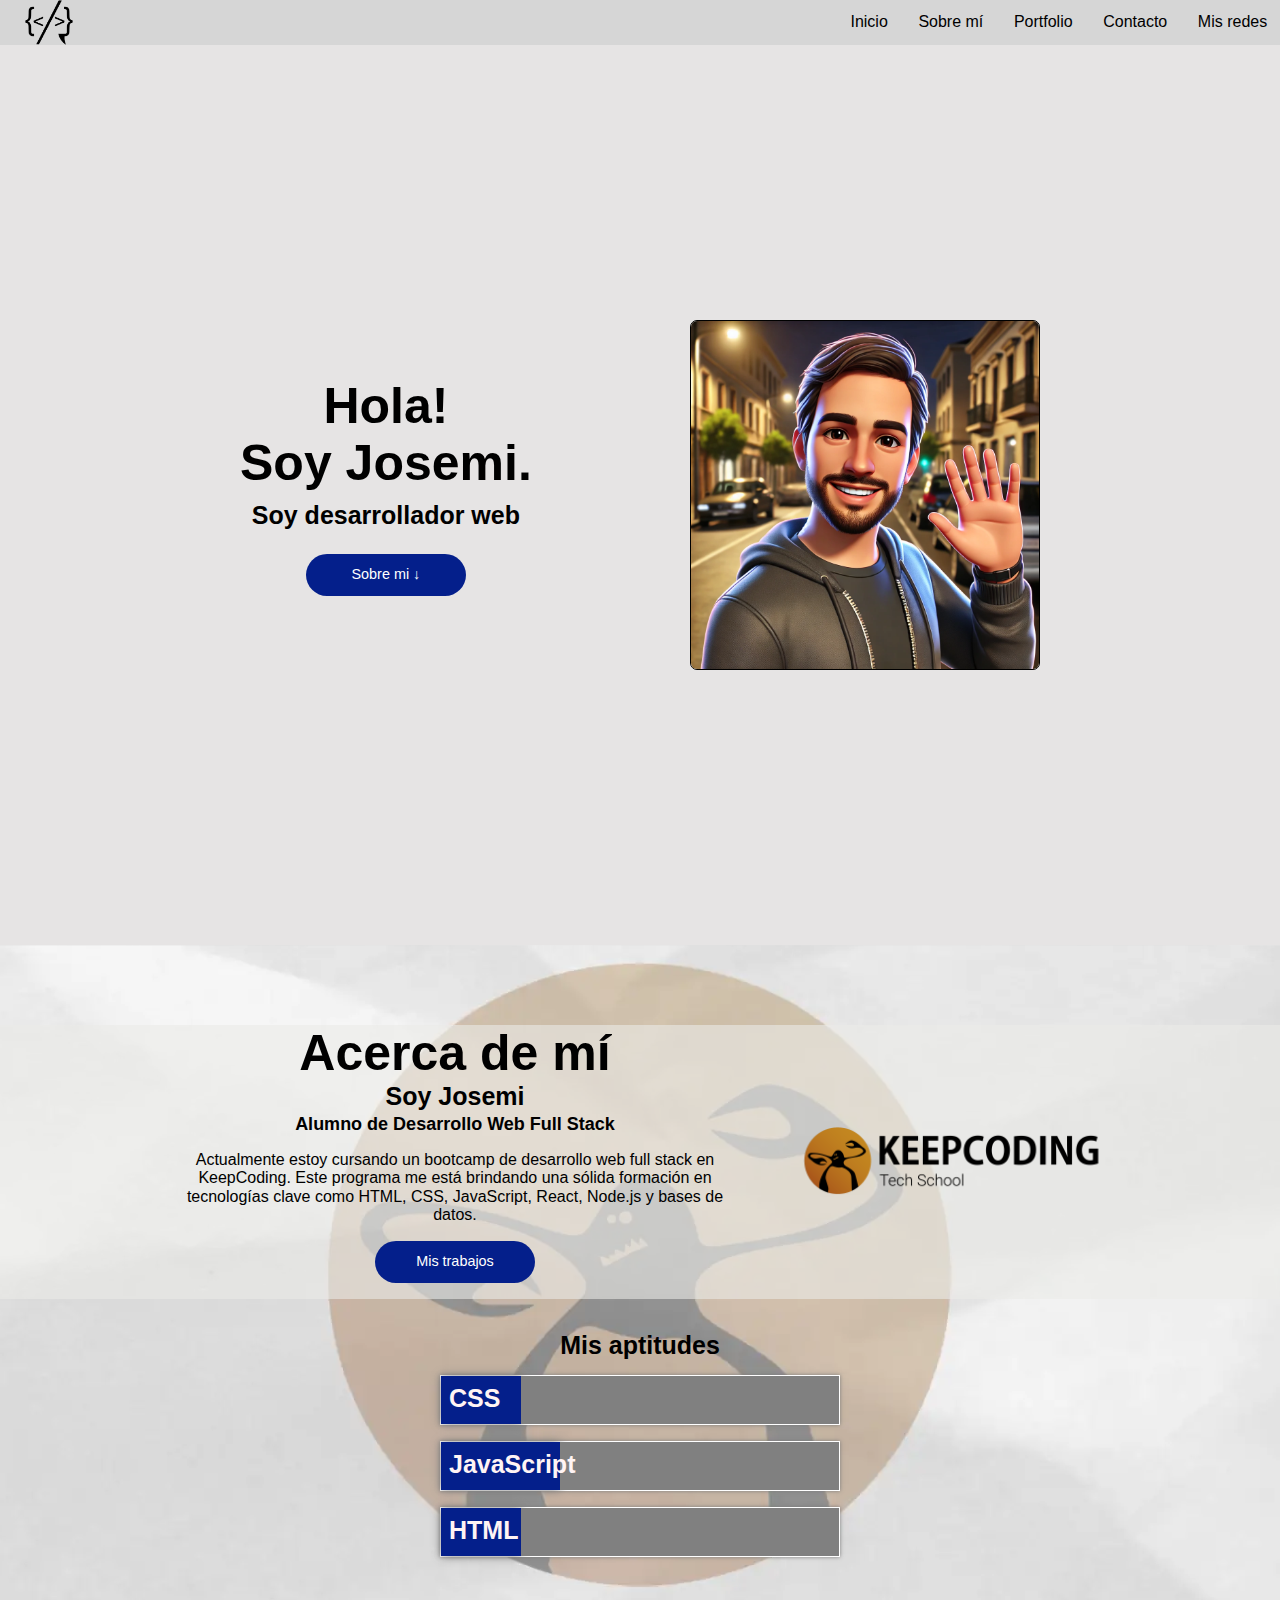
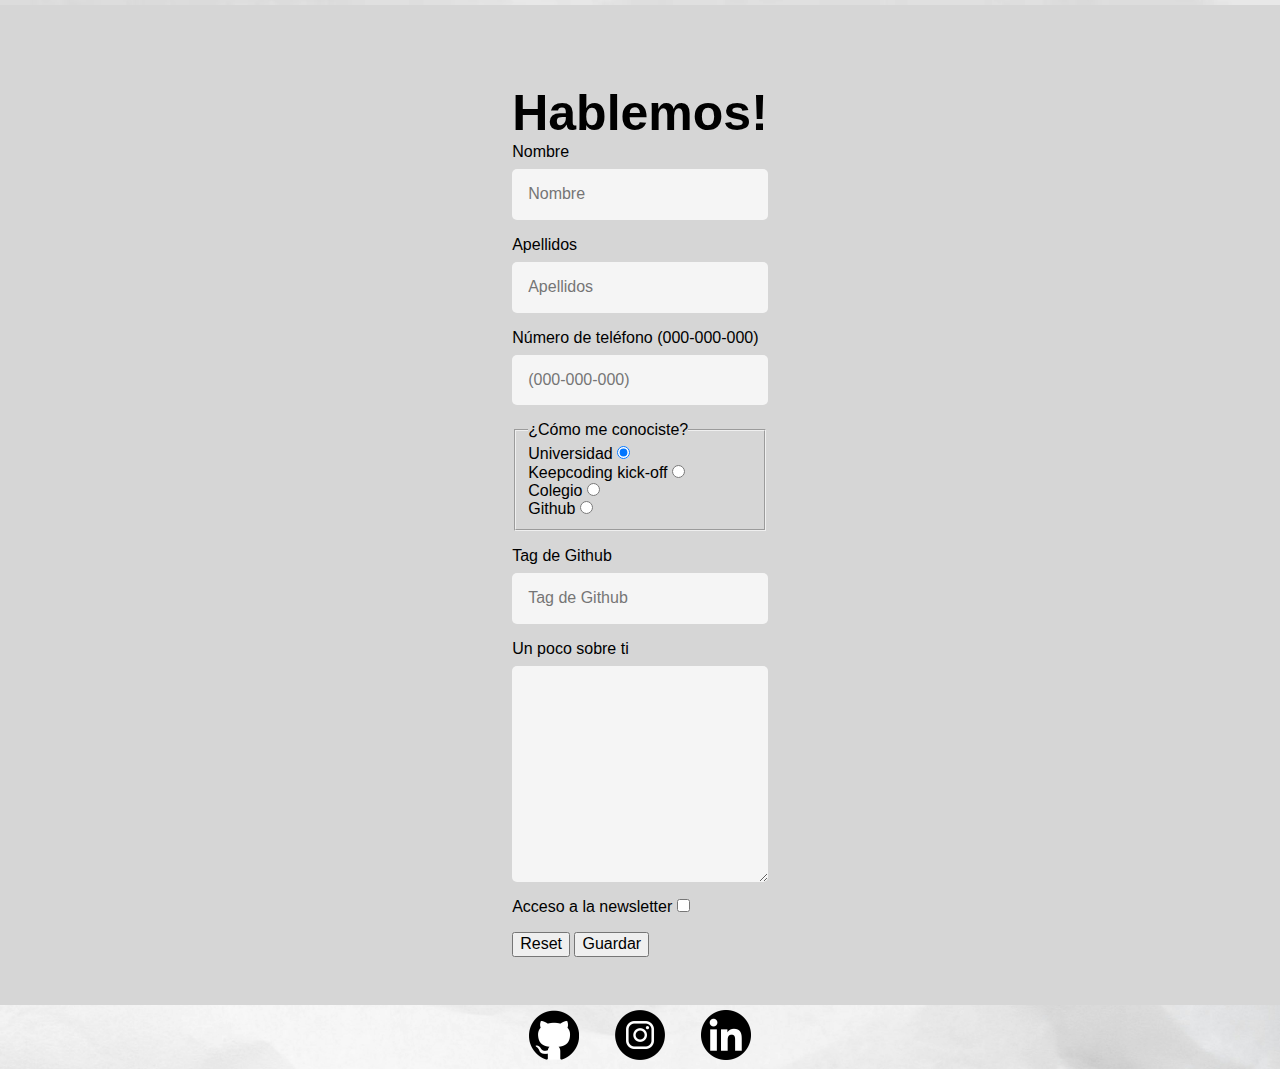
==== index.html @ 6d7b3001 "responsive grid y comienzo a convertir la web a pc" ====
<!DOCTYPE html>
<html lang="es">
<head>
    <meta charset="UTF-8">
    <meta name="viewport" content="width=device-width, initial-scale=1.0">
    <title>Mi portfolio</title>
    <link rel="stylesheet" href="styles/normalize.css">
    <link rel="stylesheet" href="styles/common.css">
    <link rel="stylesheet" href="styles/components.css">
    <link rel="stylesheet" href="styles/header.css">
    <link rel="stylesheet" href="styles/about_me.css">
    <link rel="stylesheet" href="styles/inicio.css">
    <link rel="stylesheet" href="styles/capability.css">
    <link rel="stylesheet" href="styles/contact.css">
    <link rel="stylesheet" href="styles/footer.css">
</head>
<body>
    <header class="header">    
     <img class="image" src="assets/logo/logo sin nombre.png" alt="Jose Miguel branding logo">
     <nav class="nav hidden">
        <div>
            <ul class="list">
                <li class="item">
                    <a class="header-button" href="#inicio">Inicio</a>
                </li>
                <li class="item">
                    <a class="header-button" href="#about_me">Sobre mí</a>
                </li>
                <li class="item">
                    <a class="header-button" href="portfolio.html">Portfolio</a>
                </li>
                <li class="item">
                    <a class="header-button" href="#contact">Contacto</a>
                </li>                
                <li class="item">
                    <a class="header-button" href="#rrss">Mis redes</a>
                </li>
                
            </ul>
        </div>
     </nav>     
    </header>
    <section class="inicio" id="inicio">
        <div class="text-presentation">
            <div class="text-container">
                <h1>Hola!</h1>
                <h1>Soy Josemi.</h1>
                <h2>Soy desarrollador web</h2>
                <a class="button about" href="#about_me">Sobre mi ↓</a>
            </div>
            <img class="avatar" src="assets/app/avatar.webp" alt="avatar de Jose Miguel Atiénzar">
        </div>
    
        
    <video src="assets/app/background-main-video.mp4" type="video/mp4" autoplay muted loop></video>
    <div class="layer"></div>
    </section>

    <main>
        <section class="about_me main-bg" id="about_me">
            <div class="contain">
                <div class="text-photo-contain main-bg" >
                <div class="about-text">
                    <h1>Acerca de mí</h1>
                    <h2> Soy Josemi</h2>
                    <h3>Alumno de Desarrollo Web Full Stack</h3>
                    <p>Actualmente estoy cursando un bootcamp de desarrollo web full stack en KeepCoding. 
                        Este programa me está brindando una sólida formación en tecnologías clave como 
                        HTML, CSS, JavaScript, React, Node.js y bases de datos.
                    </p>                                  
                    <a class="button about" href="portfolio.html">Mis trabajos</a></div>
                 <img src="assets/app/keepcoding.png" alt="" srcset="">  
                </div>
                

          
            <h2>Mis aptitudes</h2>         
            <div class="progress p20">            
                <div class="bar">
                    <div class="text"><h2>CSS</h2></div>
                    <div class="progress-value"></div> 
                </div>
            </div>
            <div class="progress p30">
                <div class="bar">
                    <div class="text"><h2>JavaScript</h2></div>
                    <div class="progress-value"></div>                  
                </div>
            </div>
            <div class="progress p20">            
                <div class="bar">
                    <div class="text"><h2>HTML</h2></div>
                    <div class="progress-value"></div> 
                </div>
            </div></div>
        
        </section>
    </main>
    <section class="main-bg" id="contact">
        <div class="contain">
            <h1>Hablemos!</h1>
            <form method="post" action="contact.user">
                <div class="form_element">
                    <label for="name">Nombre</label>
                    <input class="input" type="text" id="name" placeholder="Nombre" autocomplete="given-name" required>
                </div>
                <div class="form_element">
                    <label for="last_name">Apellidos</label>
                    <input class="input" type="text" id="last_name" placeholder="Apellidos" autocomplete="family-name" required>
                </div>
                <div class="form_element">
                    <label for="tel">Número de teléfono (000-000-000)</label>
                    <input class="input" type="tel" id="tel" placeholder="(000-000-000)" autocomplete="tel" 
                    pattern="[0-9]{3}-[0-9]{3}-[0-9]{3}" title="Formato adecuado 000-000-000" required>
                </div>
                <fieldset class="form_element">
                    <legend>¿Cómo me conociste?</legend>
                    <div>
                        <label for="university">Universidad</label>
                        <input class="input" type="radio" name="know" id="university" value="Universidad" checked required>
                    </div>
                    <div>
                        <label for="keepcoding">Keepcoding kick-off</label>
                        <input class="input" type="radio" name="know" id="keepcoding" value="KeepCoding">
                    </div>
                    <div>
                        <label for="colegio">Colegio</label>
                        <input class="input" type="radio" name="know" id="colegio" value="Colegio">
                    </div>
                    <div>
                        <label for="github">Github</label>
                        <input class="input" type="radio" name="know" id="github" value="Github">
                    </div>
                </fieldset>
                    <div class="form_element">
                        <label for="git_tag">Tag de Github</label>
                        <input class="input" type="text" id="git_tag" placeholder="Tag de Github" autocomplete="off"
                        pattern="^@[^\s]+" title="Inserta tu tag de Github ejemplo: @TagDeEjemplo" required>
                    </div>
                    <div class="form_element">
                        <label for="info">Un poco sobre ti</label>
                        <textarea class="input" name="contactinfo" id="info" maxlength="180" rows="10" title="Máximo 180 caracteres">
                    </textarea>
                    </div>
                    <div class="form_element">
                        <div>
                        <label for="newsletter">Acceso a la newsletter</label>
                        <input class="input" type="checkbox" id="newsletter" name="newsletter">
                    </div>
                    </div>
                    <div class="form_element">
                        <div>
                        <button class="btn secondary" type="Reset">Reset</button>
                        <button class="btn" type="submit">Guardar</button>
                    </div>
                    </div>                
            </form>
           

        </div>

    </section>

    <footer class="footer" id="rrss">
        <div class="img-link">            
           <a href="https://github.com/Josemiguel736" target="_blank" 
           title="Enlace al Github de José Miguel Atiénzar"
           rel="noopener noreferrer"> 
           <img src="assets/app/logo github.png" alt="Github José Miguel Atiénzar " srcset=""></a>
        
                
            <a href="https://www.instagram.com/josemiguelatienzar/?hl=en" target="_blank" 
            title="Enlace al Instagram de José Miguel Atiénzar"
            rel="noopener noreferrer"> 
            <img src="assets/app/logo instagram.png" alt="Instagram José Miguel Atiénzar " srcset=""></a>
         
                    
            <a href="https://www.linkedin.com/in/jos%C3%A9-miguel-ati%C3%A9nzar-heras-3a7302261/" target="_blank" 
            title="Enlace al Linkedin de José Miguel Atiénzar"
            rel="noopener noreferrer"> 
            <img src="assets/app/logo linkedin.png" alt="Linkedin José Miguel Atiénzar " srcset=""></a>
         </div>

    </footer>

</body>
</html>
---- styles/common.css ----
:root{
    --main-font-family:  Arial, Helvetica, sans-serif;
    --bg-color: #d6d6d6;
    --main-brand-color: #000000;
    --main-brand-color-light: #222222;
    --secondary-brand-color:#041f8b;
    --tertiary-brand-color:#ffae00;
    --main-text-color:rgb(0, 0, 0);
    --secondary-text-color:rgb(255, 244, 244);
    --border-color:#4b5563;
    font-size: 16px;
    font-family: var(--main-font-family);
    color: var(--main-text-color);
    background-color: var(--bg-color);

    h1{
        margin: 0;        
        font-size: 50px;
    }

    h2{
        margin: 0;
        margin-bottom: 0.2rem;
        font-size: 25px;
    }

    h3{
        margin: 0;
        margin-bottom: 1rem;
        font-size:18px;
    }
}

* {
    box-sizing: border-box;
  }

  .main-bg {    
    display: flex;
    align-items: center;  
    flex-direction: column;   
    }
---- styles/components.css ----
.button{
    text-decoration: none;
    width: 10rem;        
    border-radius: 50px;
    padding: 3px;
    color: white;
    font-size: 0.9rem;
    text-align: center;
    
    margin-bottom: 1rem;     
    background-color: var(--secondary-brand-color);
    text-decoration: none;
    padding: 0.8rem;
    display: inline-block;
    transition: all;
    transition-duration: 1s;       
    
}

.button:hover{
    width: 10rem;
}


.about:hover{    
    background-color: grey;
}
---- styles/header.css ----
.header {
    position: sticky;
    top:0;
    z-index: 30;
    background-color: var(--bg-color);
    display: flex;
    justify-content: space-between;
    align-items: center;
    padding: 1rem, 0.5rem;
    .image{
        margin-left: 1.5rem;
        width:3%;
        min-width:50px;
        max-width: 70px;
        
    }

    .header-button{
        text-decoration: none;
        
            color: var(--main-text-color);
            text-decoration: none;
            padding: 0.8rem;
            display: inline-block;
            transition: all;
            transition-duration: 1s;       
        
    }
 }

 .nav {
    
    .list{
        list-style: none;
        
        padding: 0;
        margin: 0;
        display: flex;
        gap: 5px;
        
    }
}

.hidden{
    display: none;
   }

   @media screen and (width > 768px) {
    .hidden{
        display: block;
    }
    
}
.item{
    transition: all;
    transition-duration: 0.5s;
}
.item:hover{
    background-color: antiquewhite;
      
}

.header-button:hover{
    background-color: var(--secondary-brand-color);
    padding: 20px;
    font-weight: 600;
    color: aliceblue;
      
}
---- styles/about_me.css ----
.about_me{
    
    background-image: url("../assets/app/mobile-texture.jpg");
    background-position: center;
    background-size: cover;
     
}

.contain{
    display: block;
    margin: 0 auto;
    margin-top: 5rem; 
    margin-bottom: 2rem;    
    text-align: center;

    p{
        margin: 0 2rem 1rem ;
        max-width: 35rem;
        
    }
}


.text-photo-contain{
    img{
        display: none;
    }

}
@media screen and (width > 768px) {

    .about_me{
        background-image: url("../assets/app/pc-texture.webp");
    }


    .text-photo-contain{
        display: flex;
        flex-direction: row;
        align-items: center;
        justify-content: center ;
        margin-bottom: 2rem;
        background-color: rgba(235, 235, 231, 0.596);

        img{
            display: block;
            width: 20%;
            min-width: 370px;
            overflow: hidden;
            
            
        }
    }
    .about-text{
        display: flex;
        flex-direction: column;
        align-items: center;
    }

    


}
---- styles/inicio.css ----
.inicio {
    height: 100vh;
    position: relative;
    display: flex;
    justify-content: center;
    align-items: center;
    margin: 0;
}


.inicio h2 {
    margin-top: 0.5rem;
    margin-bottom: 1.5rem;
}

.text-presentation {
    width: 100%;
    max-width: 320px;
    margin: 0 auto;
    text-align: center;
    position: relative;
    z-index: 2;
}

.avatar {
    border: 5px ridge red;
    border-radius: 50%;
    width: 70%; 
    margin-left: 3rem;
}

video {
    position: absolute;
    top: 0;
    left: 0;
    width: 100%;
    height: 100%;
    object-fit: cover;
    filter: blur(2px);
}

.layer {
    position: absolute;
    left: 0;
    top: 0;
    width: 100%;
    height: 100%;
    background-color: rgb(255, 250, 250);
    opacity: 0.4;
}

@media screen and (width > 768px) {
    .text-presentation {
        display: flex;
        flex-direction: row;
        align-items: center; 
        justify-content: space-between; 
        max-width: 800px; 
        margin: 2rem; 
    }

    .avatar {
        width: 350px; 
        margin-left: 0; 
        border-radius: 2%;
        border: 1px solid ;
    }
}
---- styles/capability.css ----
.progress{
    --progress:0%; 
    max-width: 400px;
    height: 50px;
    border: 1px solid rgb(255, 255, 255);
    margin: 1rem auto;
    box-shadow: 0 0 4px rgb(122, 122, 122) ;
     

}


.p20{
    --progress:20%; 
}

.p30{
    --progress:30%;
}

.p50{
    --progress:50%; 
}

.p100{
    --progress:100%
}


.text{
    position: absolute;
    z-index: 20;
    padding: 0 auto;
    margin-top: 0.5rem;
    margin-left: 0.5rem;
    color: var(--secondary-text-color);
    
}
.bar{    
    background: grey ;
    height: 100%;
        
}

.progress-value{
    width: var(--progress);
    height: 48px;
    background-color: var(--secondary-brand-color);
    box-shadow: 0 0 10px gray;
    animation: progress 3s linear;
    animation-fill-mode: forwards;
   
    
    
}

@media screen and (prefers-reduced-motion: no-preference) {

    @keyframes progress {
      0% {
        width: 0%;        
      }
      100% {
        width: var(--progress);
      }
    } }
---- styles/contact.css ----
.form_element{
    display: flex;
    flex-direction: column;
    margin-bottom: 1rem;
    text-align: start;
    label{
        margin-bottom: 0.5rem;
            }

    .input{
        padding: 1rem;
        border-radius: 5px;
        border: none;
        background-color: whitesmoke;
        cursor: pointer ;
        
               
    }
    
}
---- styles/footer.css ----
.footer {
    display: flex;
    justify-content: space-around;
    background-image: url("../assets/app/mobile-texture.jpg");
    background-size: cover;
    
    

    img{
        margin:0.3rem 1rem;
        max-width: 50px;
    }

    

   
 }
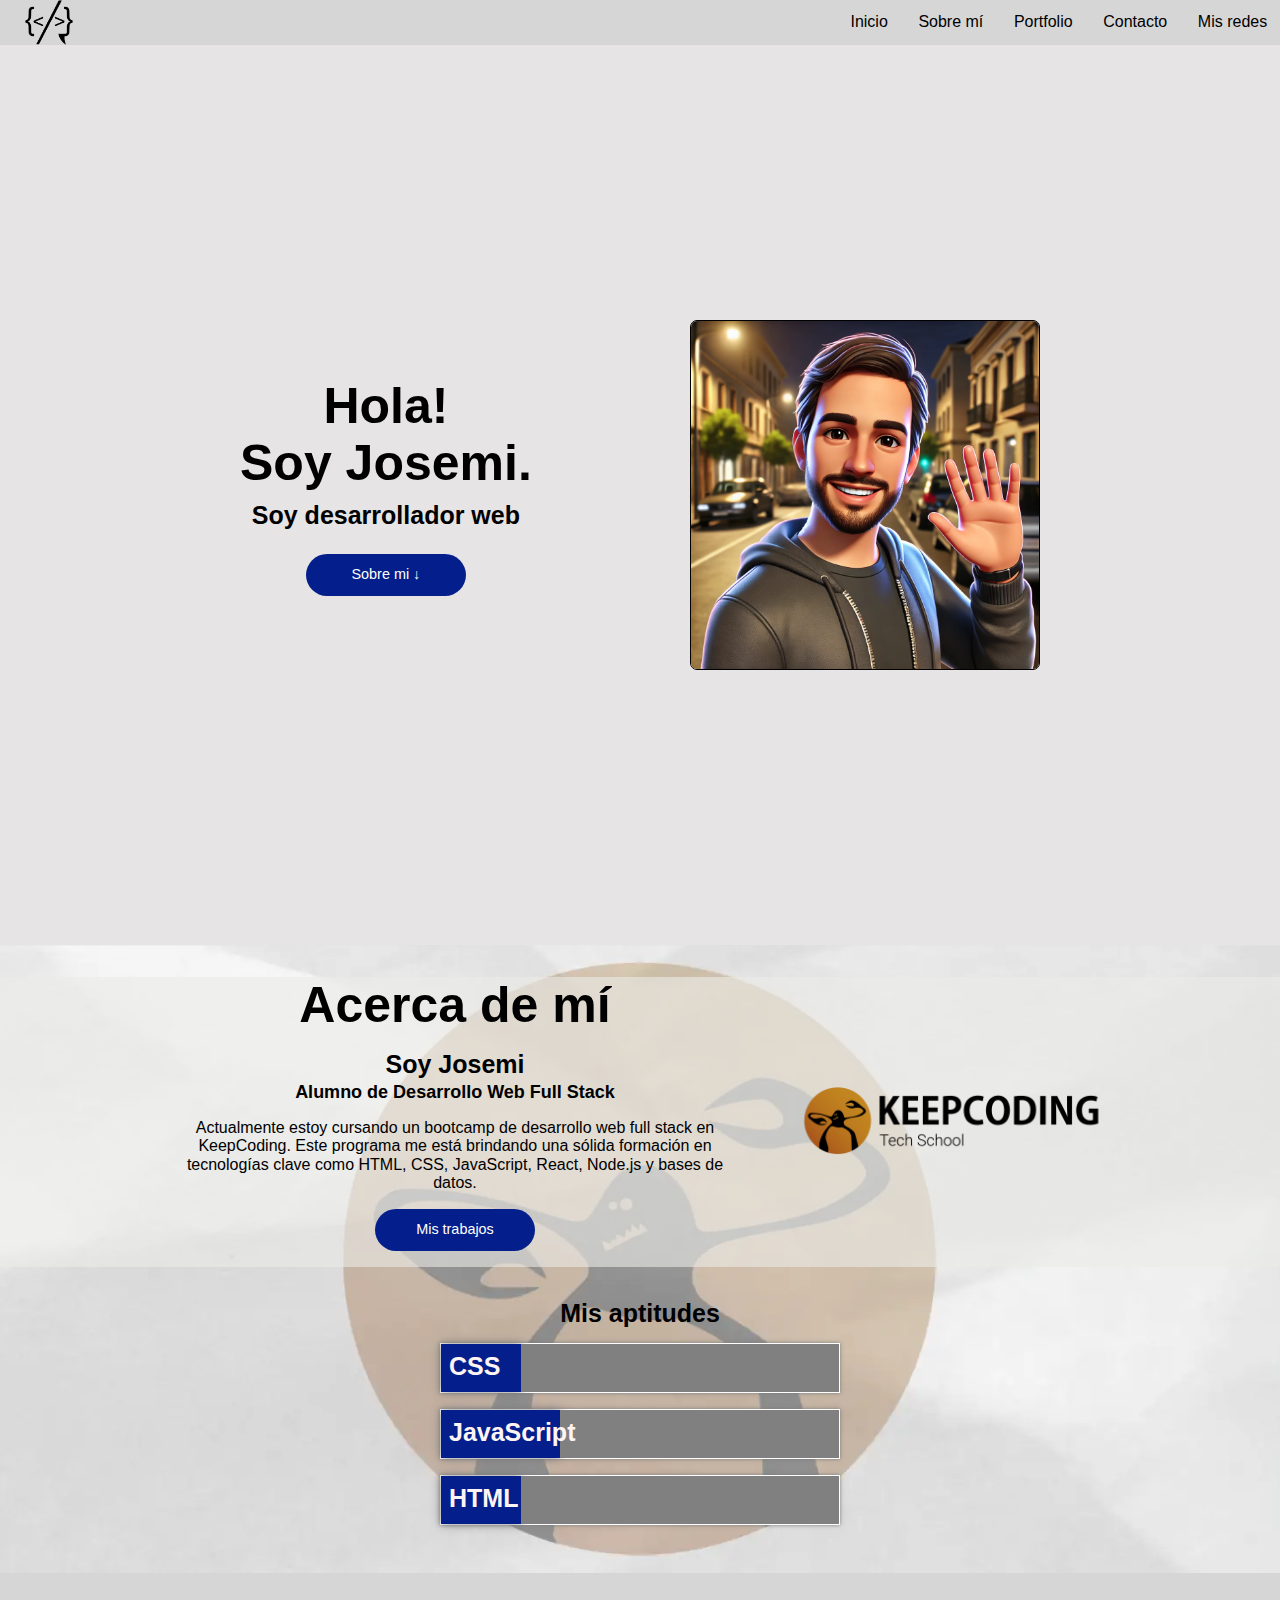
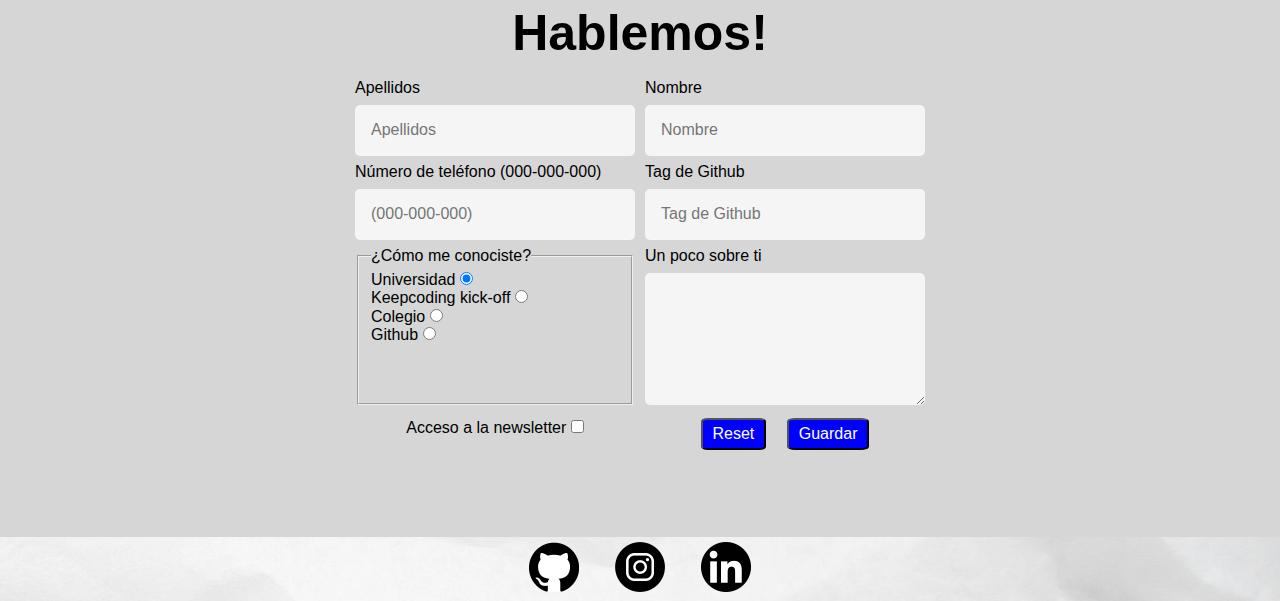
==== commit 43d750e8: "grid form version pc hecho" ====
--- a/index.html
+++ b/index.html
@@ -99,21 +99,21 @@
     <section class="main-bg" id="contact">
         <div class="contain">
             <h1>Hablemos!</h1>
-            <form method="post" action="contact.user">
-                <div class="form_element">
+            <form class="formulario" method="post" action="contact.user">
+                <div class="form_element" id="name">
                     <label for="name">Nombre</label>
                     <input class="input" type="text" id="name" placeholder="Nombre" autocomplete="given-name" required>
                 </div>
-                <div class="form_element">
+                <div class="form_element" id="last_name">
                     <label for="last_name">Apellidos</label>
                     <input class="input" type="text" id="last_name" placeholder="Apellidos" autocomplete="family-name" required>
                 </div>
-                <div class="form_element">
+                <div class="form_element" id="phone_number">
                     <label for="tel">Número de teléfono (000-000-000)</label>
                     <input class="input" type="tel" id="tel" placeholder="(000-000-000)" autocomplete="tel" 
                     pattern="[0-9]{3}-[0-9]{3}-[0-9]{3}" title="Formato adecuado 000-000-000" required>
                 </div>
-                <fieldset class="form_element">
+                <fieldset class="form_element" id="know">
                     <legend>¿Cómo me conociste?</legend>
                     <div>
                         <label for="university">Universidad</label>
@@ -132,23 +132,23 @@
                         <input class="input" type="radio" name="know" id="github" value="Github">
                     </div>
                 </fieldset>
-                    <div class="form_element">
+                    <div class="form_element" id="git_tag">
                         <label for="git_tag">Tag de Github</label>
                         <input class="input" type="text" id="git_tag" placeholder="Tag de Github" autocomplete="off"
                         pattern="^@[^\s]+" title="Inserta tu tag de Github ejemplo: @TagDeEjemplo" required>
                     </div>
-                    <div class="form_element">
+                    <div class="form_element" id="about">
                         <label for="info">Un poco sobre ti</label>
                         <textarea class="input" name="contactinfo" id="info" maxlength="180" rows="10" title="Máximo 180 caracteres">
                     </textarea>
                     </div>
-                    <div class="form_element">
+                    <div class="form_element" id="news-letter">
                         <div>
                         <label for="newsletter">Acceso a la newsletter</label>
                         <input class="input" type="checkbox" id="newsletter" name="newsletter">
                     </div>
                     </div>
-                    <div class="form_element">
+                    <div class="form_element" id="buttons">
                         <div>
                         <button class="btn secondary" type="Reset">Reset</button>
                         <button class="btn" type="submit">Guardar</button>
--- a/styles/contact.css
+++ b/styles/contact.css
@@ -19,4 +19,93 @@
                
     }
     
+}
+
+.btn{
+    border-radius: 10%;
+    color: white;
+    padding: 5px 10px;
+    background-color: blue;
+}
+
+
+@media screen and (width > 768px) {
+
+    .contain{
+        margin: 2rem auto;
+        h1{
+            margin-bottom: 1rem;
+        }
+        
+        
+    }
+
+    .formulario{
+        
+        display: grid;
+        grid-template-columns: 15vh 15vh 15vh 15vh  ;
+        grid-template-rows: 80px 80px 105px 65px 80px  ; 
+        gap: 4px 10px;
+        
+        justify-content: center;
+        
+
+        grid-template-areas:
+        "last_name last_name name name "
+        "phone_number phone_number git_tag git_tag"
+        "know know about about"
+        "know know about about"
+        "newsletter newsletter buttons buttons ";     
+               
+        
+        }
+
+    #name{
+        grid-area: name;
+        }
+
+    #last_name{
+        grid-area: last_name;
+    }
+
+    #phone_number{
+        grid-area: phone_number;
+    }
+
+    #git_tag{
+        grid-area: git_tag;
+    }
+
+    #know{
+        grid-area: know;
+    }
+
+    #about{
+        grid-area: about;
+    }
+
+    #news-letter{
+        grid-area: newsletter;
+        align-items: center;
+        margin-top: -6px;
+        
+    }
+
+    #buttons{
+        
+        grid-area: buttons;
+        align-items: center;
+        
+        .btn{
+            margin-top: -10px;
+            cursor: pointer ;
+
+        }
+        .btn.secondary{
+            margin-right: 1rem;
+
+        }      
+
+    }
+    
 }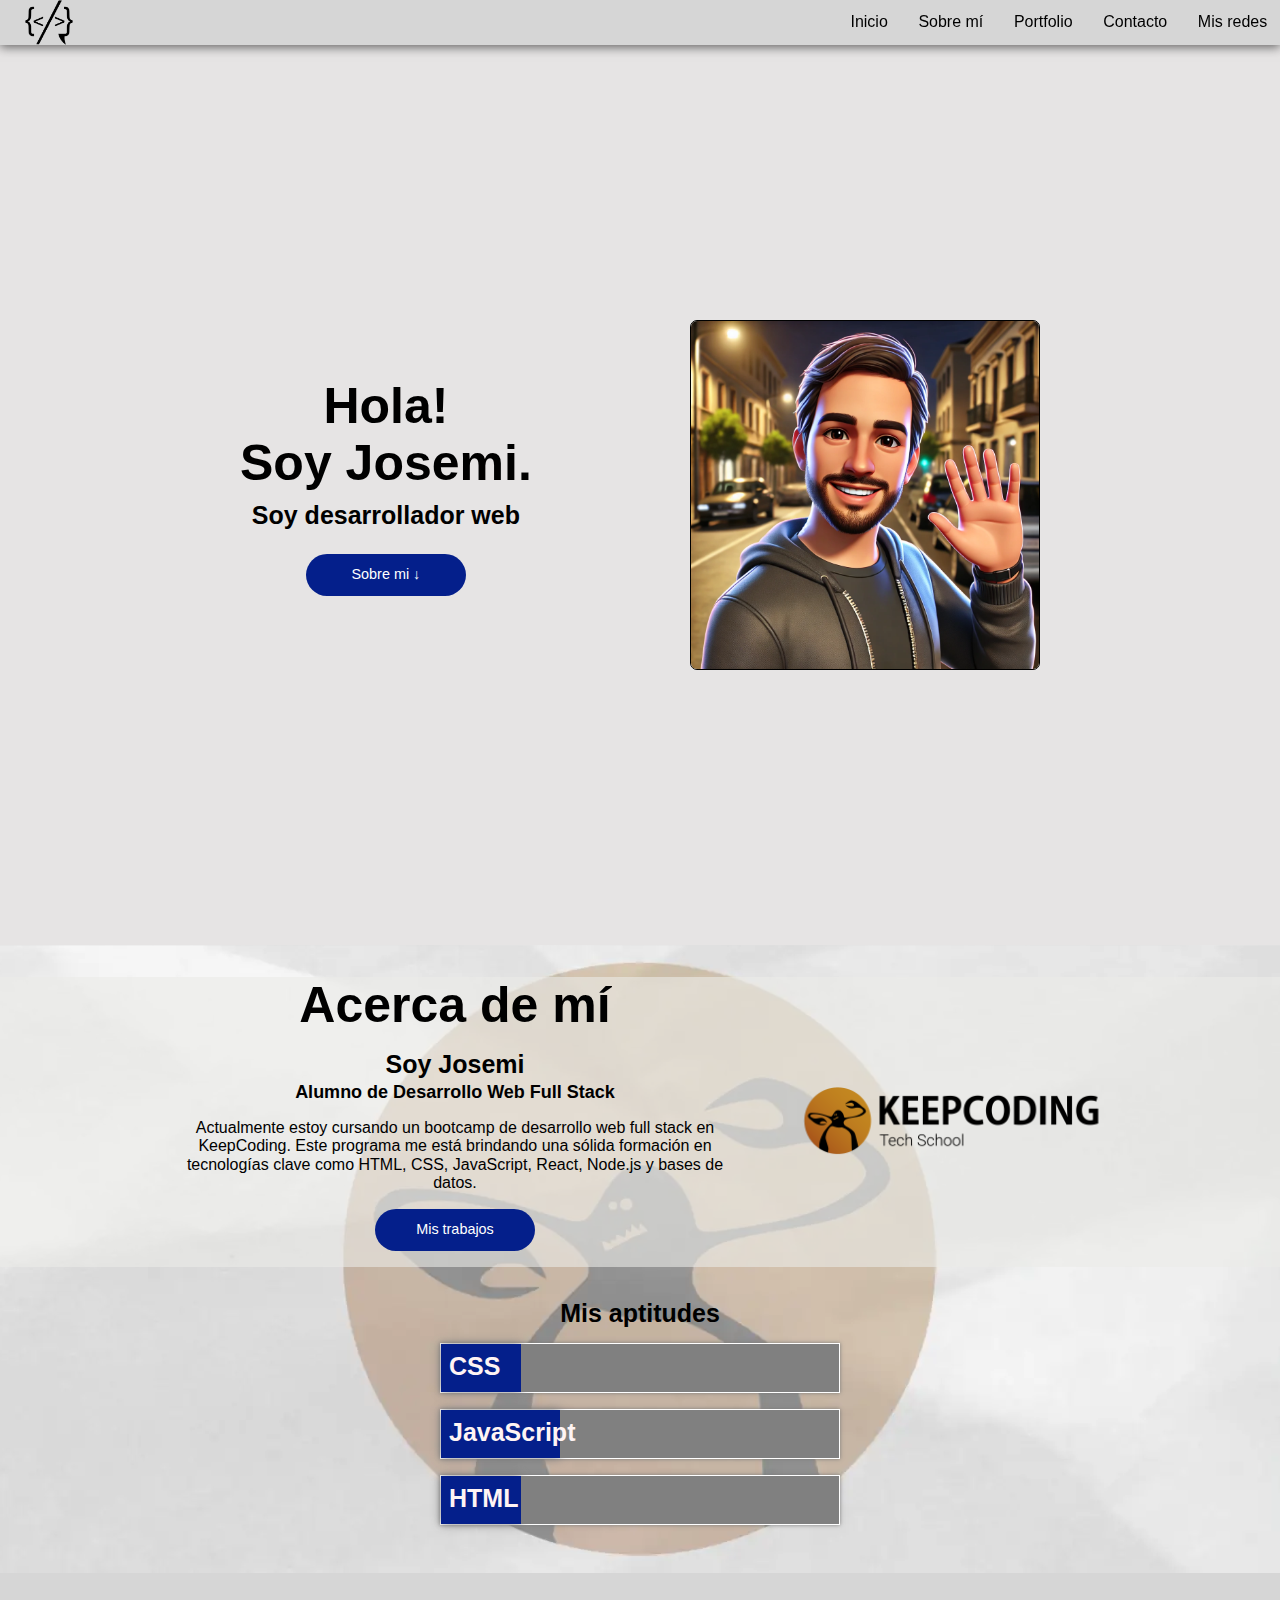
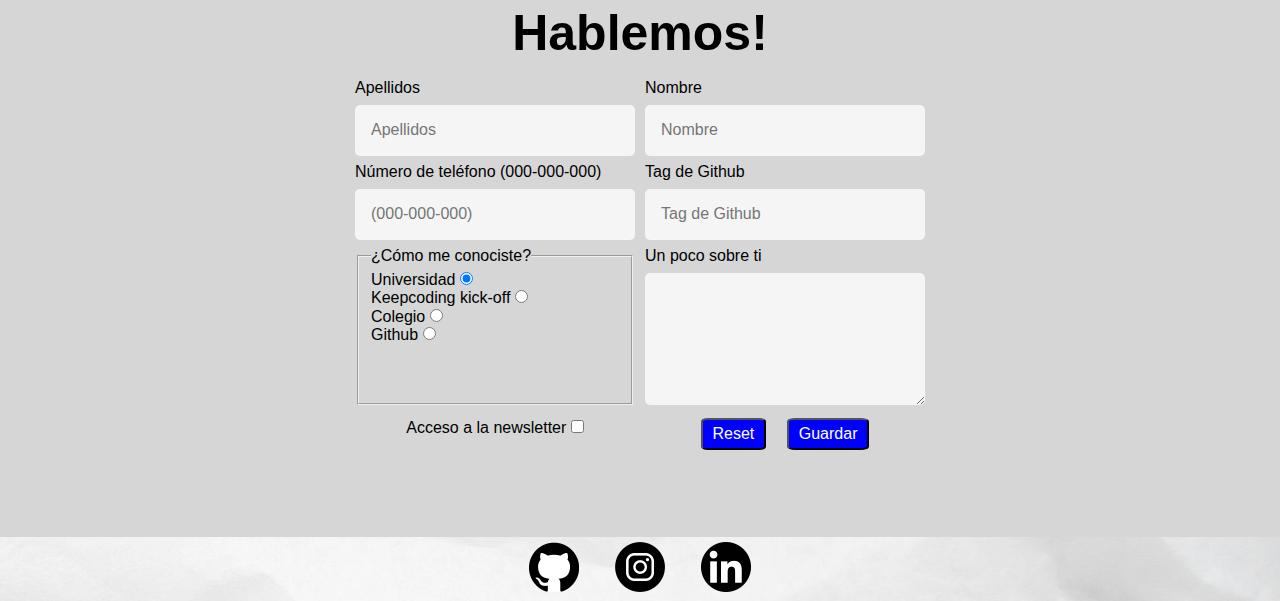
==== commit f8c353bc: "cambios esteticos navbar, animacion grid portfolio, background pc portfolio" ====
--- a/index.html
+++ b/index.html
@@ -13,6 +13,9 @@
     <link rel="stylesheet" href="styles/capability.css">
     <link rel="stylesheet" href="styles/contact.css">
     <link rel="stylesheet" href="styles/footer.css">
+
+    
+      
 </head>
 <body>
     <header class="header">    
--- a/styles/common.css
+++ b/styles/common.css
@@ -12,6 +12,11 @@
     font-family: var(--main-font-family);
     color: var(--main-text-color);
     background-color: var(--bg-color);
+
+    a {
+        cursor:pointer;
+       }
+      
 
     h1{
         margin: 0;        
--- a/styles/header.css
+++ b/styles/header.css
@@ -7,6 +7,7 @@
     justify-content: space-between;
     align-items: center;
     padding: 1rem, 0.5rem;
+    box-shadow: 0px 2px 10px rgba(0, 0, 0, 0.589);
     .image{
         margin-left: 1.5rem;
         width:3%;
--- a/styles/contact.css
+++ b/styles/contact.css
@@ -99,13 +99,31 @@
         .btn{
             margin-top: -10px;
             cursor: pointer ;
+            transition: all;
+            transition-duration: 1s;
 
         }
         .btn.secondary{
             margin-right: 1rem;
+            
+            
 
         }      
 
     }
+
+    .btn:hover{
+        
+        background-color: var(--tertiary-brand-color);
+        color: black;
+
+    }
+    .btn.secondary:hover{
+        background-color: gray;
+
+        
+        
+
+    }  
     
 }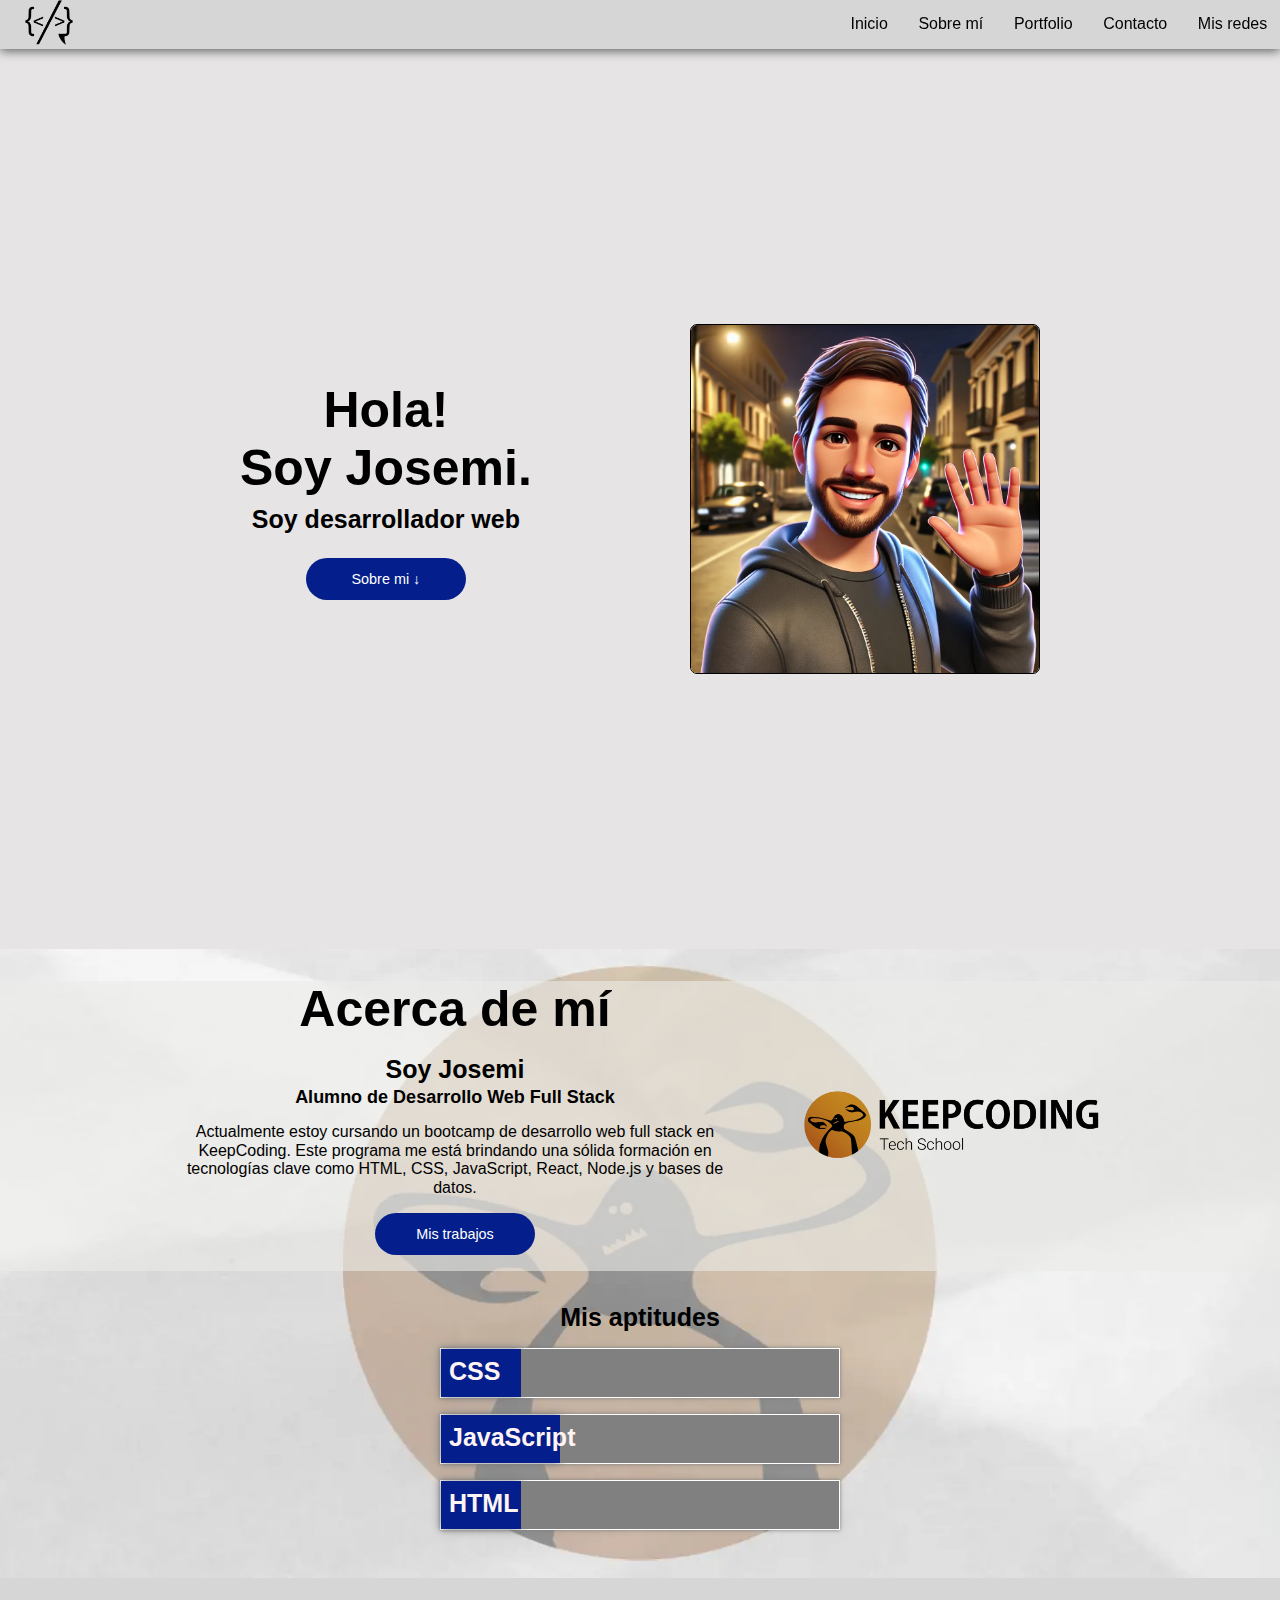
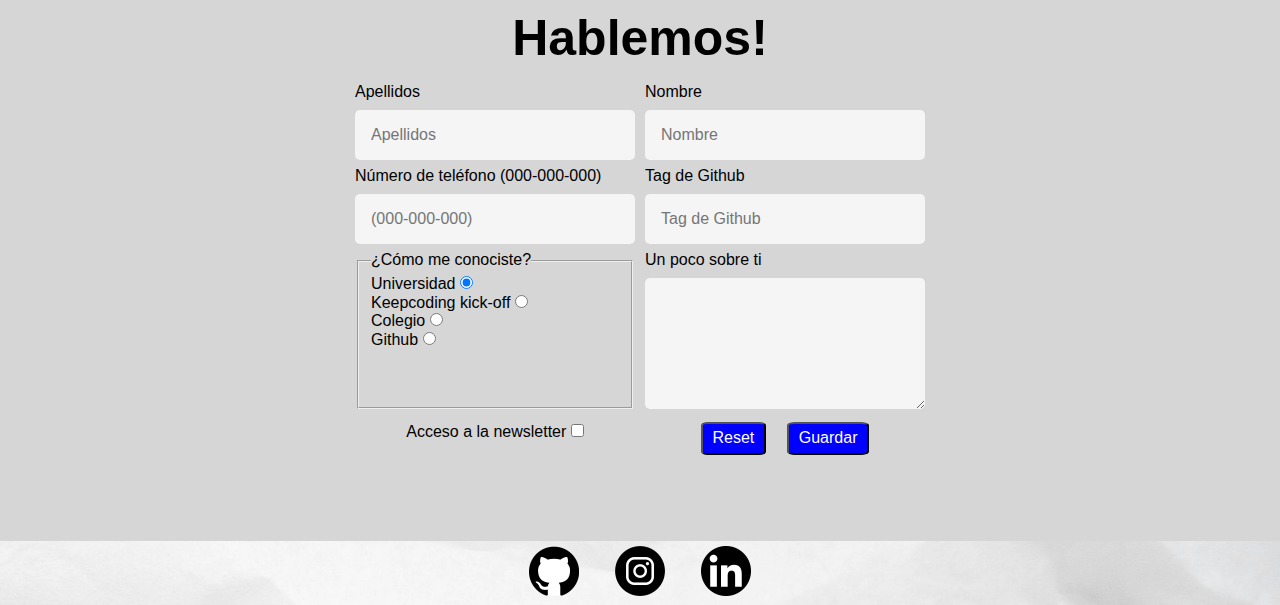
==== commit 5cc7ac3e: "imagenes avatar, keepcoding responsive" ====
--- a/index.html
+++ b/index.html
@@ -19,7 +19,7 @@
 </head>
 <body>
     <header class="header">    
-     <img class="image" src="assets/logo/logo sin nombre.png" alt="Jose Miguel branding logo">
+        <a  href="#inicio"> <img class="image" src="assets/logo/logo sin nombre.png" alt="Jose Miguel branding logo"></a>
      <nav class="nav hidden">
         <div>
             <ul class="list">
@@ -51,7 +51,14 @@
                 <h2>Soy desarrollador web</h2>
                 <a class="button about" href="#about_me">Sobre mi ↓</a>
             </div>
-            <img class="avatar" src="assets/app/avatar.webp" alt="avatar de Jose Miguel Atiénzar">
+            <img class="avatar" src="assets/app/avatar.webp" alt="avatar de Jose Miguel Atiénzar" srcset="
+            assets/app/responsive_avatar/avatar_q6gcak_c_scale,w_200.webp 200w,
+            assets/app/responsive_avatar/avatar_q6gcak_c_scale,w_470.webp 470w,
+            assets/app/responsive_avatar/avatar_q6gcak_c_scale,w_606.webp 606w,
+            assets/app/responsive_avatar/avatar_q6gcak_c_scale,w_768.webp 768w,
+            assets/app/responsive_avatar/avatar_q6gcak_c_scale,w_933.webp 933w,
+            assets/app/responsive_avatar/avatar_q6gcak_c_scale,w_1005.webp 1005w,
+            assets/app/responsive_avatar/avatar_q6gcak_c_scale,w_1024.webp 1024w">
         </div>
     
         
@@ -72,7 +79,8 @@
                         HTML, CSS, JavaScript, React, Node.js y bases de datos.
                     </p>                                  
                     <a class="button about" href="portfolio.html">Mis trabajos</a></div>
-                 <img src="assets/app/keepcoding.png" alt="" srcset="">  
+                 <img src="assets/app/keepcoding.png" alt="" srcset="noshow 768w,
+                 assets/app/keepcoding_responsive/keepcoding_nskoqx_c_scale,w_1380.png 769w">  
                 </div>
                 
 
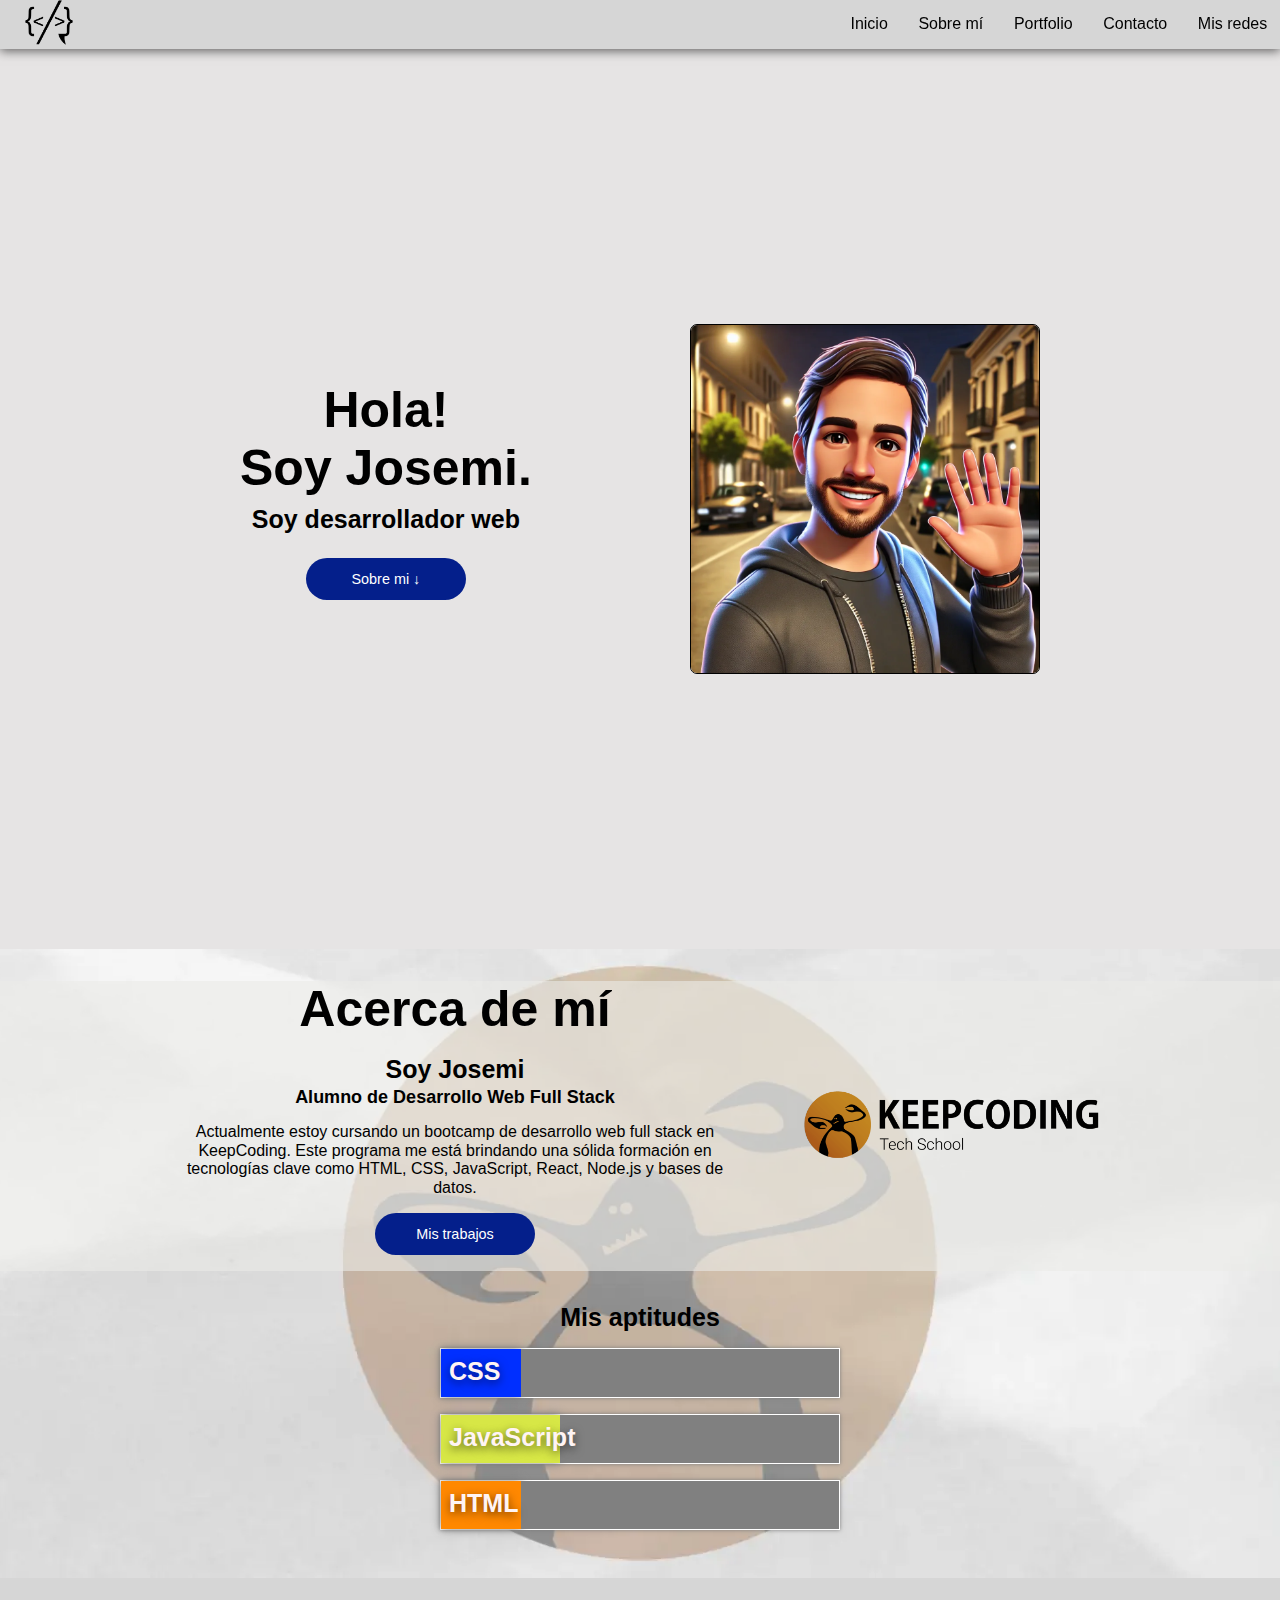
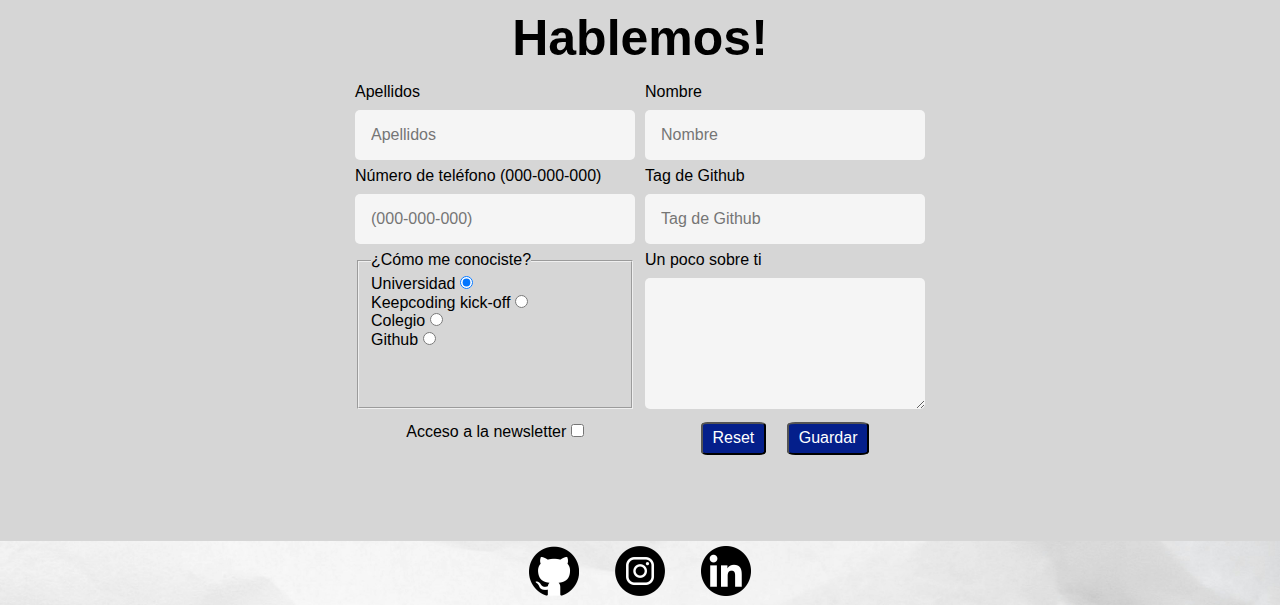
==== commit 2cd4654c: "cambios esteticos botones formulario y colores animacion about me" ====
--- a/index.html
+++ b/index.html
@@ -3,7 +3,7 @@
 <head>
     <meta charset="UTF-8">
     <meta name="viewport" content="width=device-width, initial-scale=1.0">
-    <title>Mi portfolio</title>
+    <title>José Miguel Atiénzar</title>
     <link rel="stylesheet" href="styles/normalize.css">
     <link rel="stylesheet" href="styles/common.css">
     <link rel="stylesheet" href="styles/components.css">
@@ -86,19 +86,19 @@
 
           
             <h2>Mis aptitudes</h2>         
-            <div class="progress p20">            
+            <div class="progress p20 css">            
                 <div class="bar">
                     <div class="text"><h2>CSS</h2></div>
                     <div class="progress-value"></div> 
                 </div>
             </div>
-            <div class="progress p30">
+            <div class="progress p30 javascript">
                 <div class="bar">
                     <div class="text"><h2>JavaScript</h2></div>
                     <div class="progress-value"></div>                  
                 </div>
             </div>
-            <div class="progress p20">            
+            <div class="progress p20 html">            
                 <div class="bar">
                     <div class="text"><h2>HTML</h2></div>
                     <div class="progress-value"></div> 
--- a/styles/capability.css
+++ b/styles/capability.css
@@ -9,6 +9,17 @@
 
 }
 
+.javascript{
+    --animation-color:rgb(215, 231, 70);
+}
+
+.css{
+    --animation-color:rgb(0, 47, 255);
+}
+
+.html{
+    --animation-color:rgb(255, 136, 0);
+}
 
 .p20{
     --progress:20%; 
@@ -34,6 +45,7 @@
     margin-top: 0.5rem;
     margin-left: 0.5rem;
     color: var(--secondary-text-color);
+    text-shadow: 0px 3px 10px rgba(0, 0, 0, 0.589);
     
 }
 .bar{    
@@ -45,7 +57,7 @@
 .progress-value{
     width: var(--progress);
     height: 48px;
-    background-color: var(--secondary-brand-color);
+    background-color: var(--animation-color);
     box-shadow: 0 0 10px gray;
     animation: progress 3s linear;
     animation-fill-mode: forwards;
--- a/styles/contact.css
+++ b/styles/contact.css
@@ -25,7 +25,7 @@
     border-radius: 10%;
     color: white;
     padding: 5px 10px;
-    background-color: blue;
+    background-color: var(--secondary-brand-color);
 }
 
 
@@ -120,6 +120,7 @@
     }
     .btn.secondary:hover{
         background-color: gray;
+        color: rgb(255, 255, 255);
 
         
         
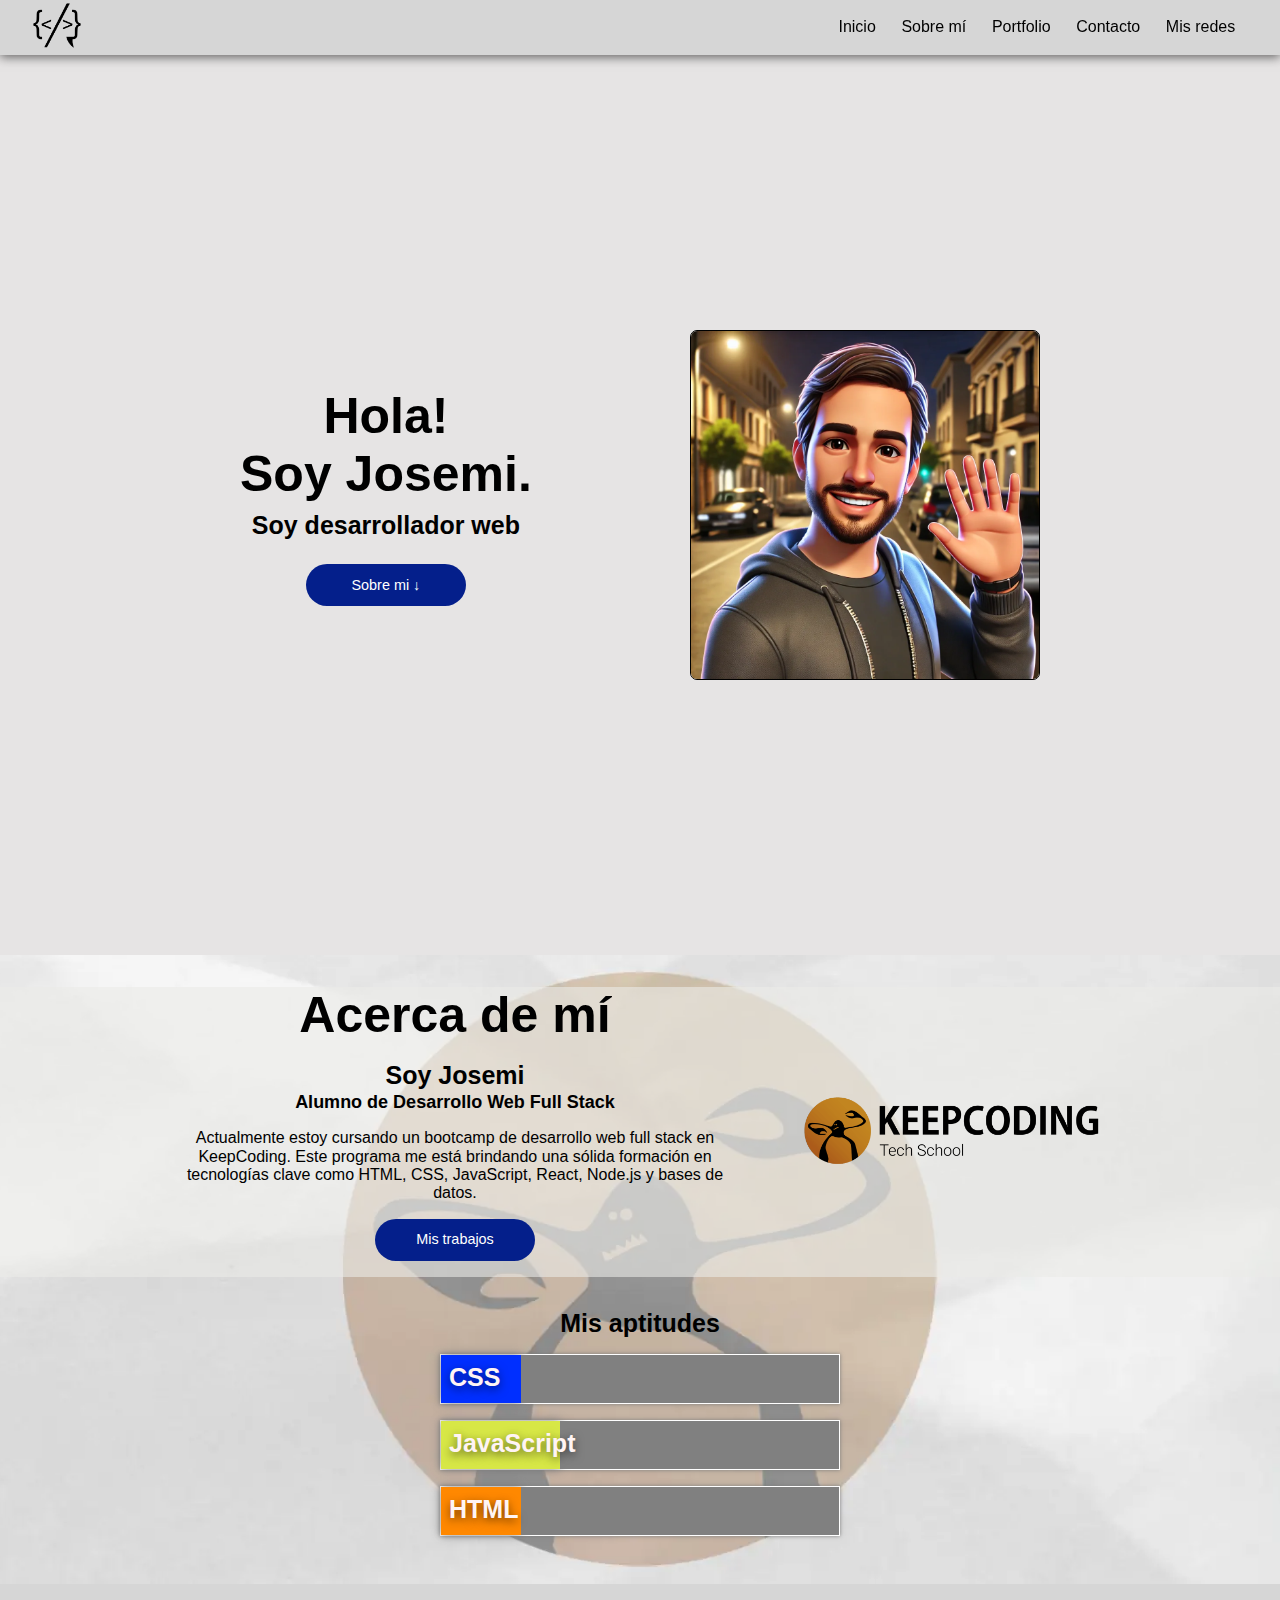
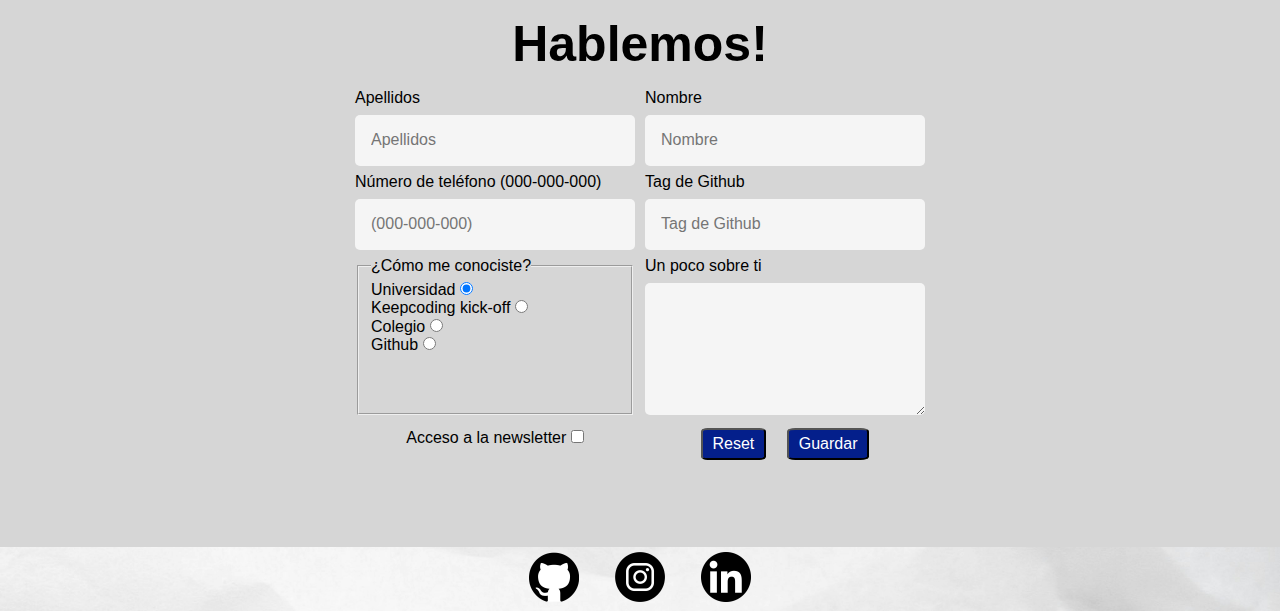
==== commit e6f46f38: "menu hamburguesa creado" ====
--- a/index.html
+++ b/index.html
@@ -19,9 +19,15 @@
 </head>
 <body>
     <header class="header">    
+        <nav class="nav ">
         <a  href="#inicio"> <img class="image" src="assets/logo/logo sin nombre.png" alt="Jose Miguel branding logo"></a>
-     <nav class="nav hidden">
-        <div>
+        <label class="lable_burger" for="burger_menu">
+            <svg xmlns="http://www.w3.org/2000/svg" width="35" height="35" fill="currentColor" class="list_icon" viewBox="0 0 16 16">
+                <path fill-rule="evenodd" d="M2.5 12a.5.5 0 0 1 .5-.5h10a.5.5 0 0 1 0 1H3a.5.5 0 0 1-.5-.5m0-4a.5.5 0 0 1 .5-.5h10a.5.5 0 0 1 0 1H3a.5.5 0 0 1-.5-.5m0-4a.5.5 0 0 1 .5-.5h10a.5.5 0 0 1 0 1H3a.5.5 0 0 1-.5-.5"/>
+              </svg>
+        </label>
+        <input class="hidden_burger" type="checkbox" name="" id="burger_menu">
+        
             <ul class="list">
                 <li class="item">
                     <a class="header-button" href="#inicio">Inicio</a>
@@ -40,7 +46,7 @@
                 </li>
                 
             </ul>
-        </div>
+        
      </nav>     
     </header>
     <section class="inicio" id="inicio">
--- a/styles/header.css
+++ b/styles/header.css
@@ -1,72 +1,122 @@
 .header {
     position: sticky;
-    top:0;
+    top: 0;
+    height: 55px;
+    padding: 0 2rem;
+
     z-index: 30;
     background-color: var(--bg-color);
+    box-shadow: 0px 2px 10px rgba(0, 0, 0, 0.589);
+
+    .image {
+        width: 3%;
+        min-width: 50px;
+        max-width: 70px;
+    }
+
+    
+}
+
+.header-button {
+    text-decoration: none;
+    font-size: 2rem;
+    font-weight: bold;
+    color: rgb(255, 255, 255);
+    text-decoration: none;
+    padding: 0.8rem;
+    display: inline-block;
+    transition: all;
+    transition-duration: 1s;
+
+}
+
+.nav {
+
+    height: 100%;
     display: flex;
     justify-content: space-between;
     align-items: center;
-    padding: 1rem, 0.5rem;
-    box-shadow: 0px 2px 10px rgba(0, 0, 0, 0.589);
-    .image{
-        margin-left: 1.5rem;
-        width:3%;
-        min-width:50px;
-        max-width: 70px;
-        
+    flex-wrap: wrap;
+    position: relative;
+
+
+}
+
+.list {
+    width: 100%;
+    background-color: rgba(0, 60, 255, 0.89);
+    position: absolute;
+    top: 42px;
+    height: 0;
+    padding-left: 0;
+    padding-right: 0;
+    overflow: hidden;
+    display: flex;
+    flex-direction: column;
+    justify-content: center;
+    align-items: center;
+    list-style: none;
+    transition: all 0.3s;
+}
+
+.hidden_burger:checked+.list {
+    height: 100vh;
+
+
+
+
+}
+
+.hidden_burger {
+    display: none;
+}
+
+.hidden {
+    display: none;
+}
+
+@media screen and (width > 768px) {
+
+    
+
+    .lable_burger {
+        display: none;
+    }
+    .hidden_burger:checked+.list {
+        height: 0vh;}
+
+    .list {
+        position: static;
+        width: auto;
+        height: auto;
+        flex-direction: row;
+        background-color: rgba(0, 60, 255, 0);
+        margin: 0 ;
+
     }
 
     .header-button{
-        text-decoration: none;
+        font-size: 1rem;
+        font-weight: normal;
+        color: rgb(0, 0, 0);
+    }
+
+    .item {
         
-            color: var(--main-text-color);
-            text-decoration: none;
-            padding: 0.8rem;
-            display: inline-block;
-            transition: all;
-            transition-duration: 1s;       
-        
+        transition: all;
+        transition-duration: 0.5s;
     }
- }
 
- .nav {
-    
-    .list{
-        list-style: none;
-        
-        padding: 0;
-        margin: 0;
-        display: flex;
-        gap: 5px;
-        
+    .item:hover {
+        background-color: antiquewhite;
+
     }
-}
 
-.hidden{
-    display: none;
-   }
+    .header-button:hover {
+        background-color: var(--secondary-brand-color);
+        padding: 20px;
+        font-weight: 600;
+        color: aliceblue;
 
-   @media screen and (width > 768px) {
-    .hidden{
-        display: block;
     }
-    
-}
-.item{
-    transition: all;
-    transition-duration: 0.5s;
-}
-.item:hover{
-    background-color: antiquewhite;
-      
-}
-
-.header-button:hover{
-    background-color: var(--secondary-brand-color);
-    padding: 20px;
-    font-weight: 600;
-    color: aliceblue;
-      
-}
-
-
+}--- a/styles/capability.css
+++ b/styles/capability.css
@@ -21,19 +21,20 @@
     --animation-color:rgb(255, 136, 0);
 }
 
-.p20{
+.p20{--duration:1.5s;
     --progress:20%; 
 }
 
-.p30{
+.p30{--duration:2s;
     --progress:30%;
 }
 
-.p50{
+.p50{--duration:5s;
     --progress:50%; 
 }
 
 .p100{
+    --duration:6s;
     --progress:100%
 }
 
@@ -59,7 +60,7 @@
     height: 48px;
     background-color: var(--animation-color);
     box-shadow: 0 0 10px gray;
-    animation: progress 3s linear;
+    animation: progress var(--duration) linear;
     animation-fill-mode: forwards;
    
     
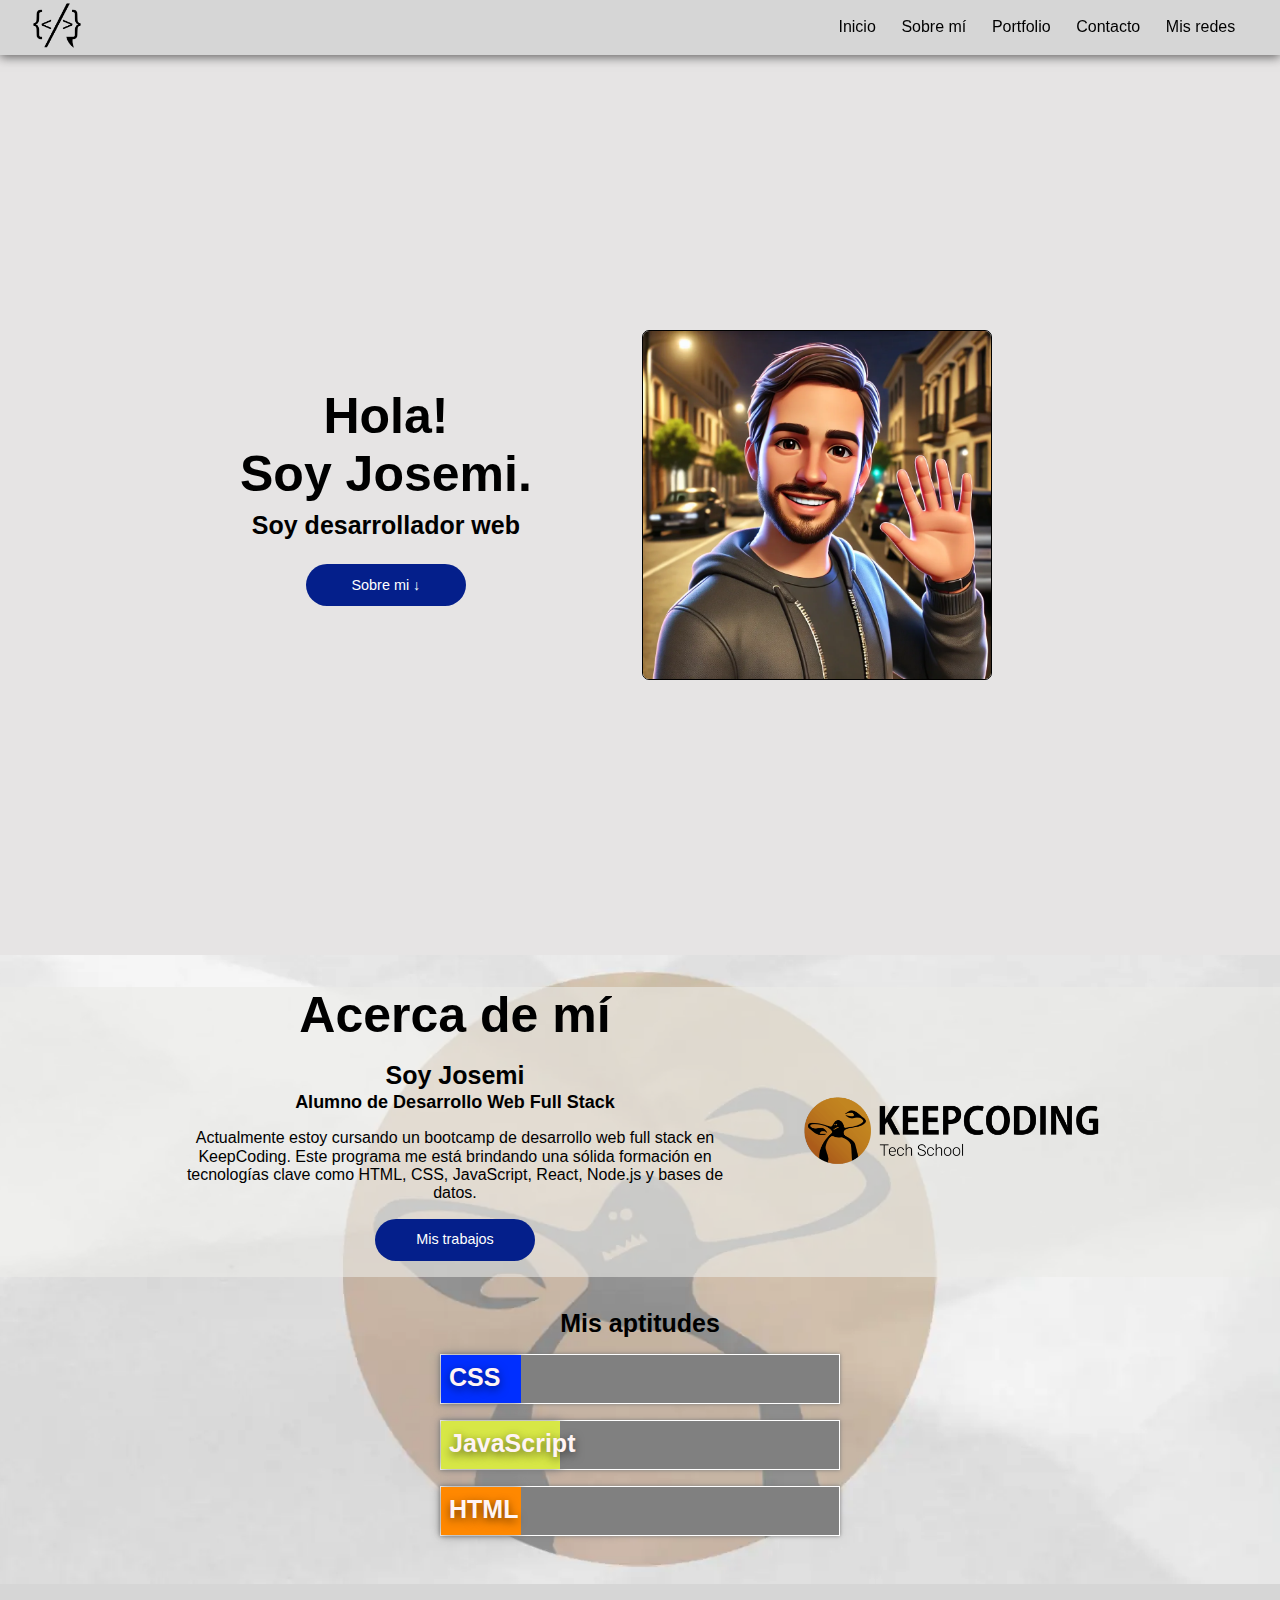
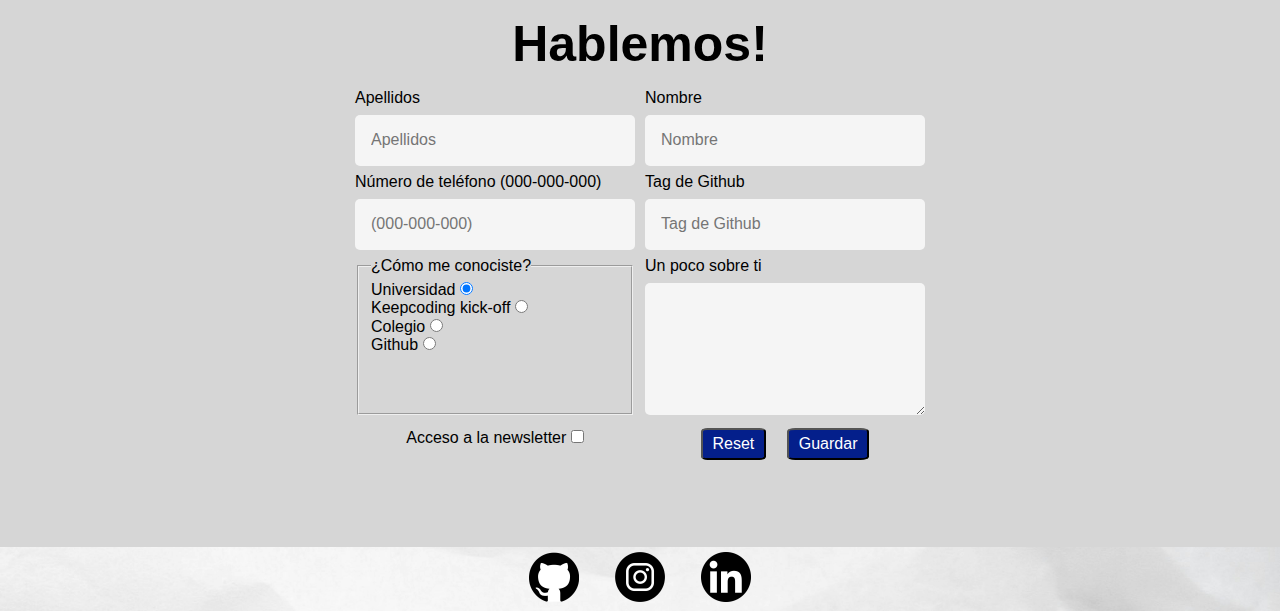
==== commit 6777bd07: "Páginas 500, 404, icono, metatags enlaces, archivo readme, formateado html y css" ====
--- a/index.html
+++ b/index.html
@@ -1,9 +1,32 @@
 <!DOCTYPE html>
 <html lang="es">
+
 <head>
     <meta charset="UTF-8">
     <meta name="viewport" content="width=device-width, initial-scale=1.0">
     <title>José Miguel Atiénzar</title>
+    <link rel="shortcut icon" href="assets/logo/logo.ico">
+    <meta name="description"
+        content="Hola! Soy José Miguel Atiénzar y te doy la bienvenida a mi portfolio, espero que te guste!">
+    <meta name="image"
+        content="https://josemiguel736.github.io/portfolio/assets/app/responsive_avatar/avatar_q6gcak_c_scale,w_1024.webp">
+    <meta name="keywords" content="Web design, html, css">
+    <meta name="robots" content="index, follow">
+    <!-- Schema.org de Google -->
+    <meta itemprop="name" content="José Miguel Atiénzar portfolio">
+    <meta itemprop="description"
+        content="Hola! Soy José Miguel Atiénzar y te doy la bienvenida a mi portfolio, espero que te guste!">
+    <meta itemprop="image"
+        content="https://josemiguel736.github.io/portfolio/assets/app/responsive_avatar/avatar_q6gcak_c_scale,w_1024.webp">
+    <!-- Open Graph para Facebook, Pinterest & Linkedin -->
+    <meta property="og:title" content="José Miguel Atiénzar portfolio">
+    <meta property="og:description" content="Hola! Soy José Miguel Atiénzar y te doy la bienvenida a mi portfolio">
+    <meta property="og:image"
+        content="https://josemiguel736.github.io/portfolio/assets/app/responsive_avatar/avatar_q6gcak_c_scale,w_1024.webp">
+    <meta property="og:url" content="https://josemiguel736.github.io/portfolio">
+    <meta property="og:type" content="website">
+    <meta property="og:site_name" content="Mayoralven - Web & ux/ui deisgn">
+    <meta property="og:locale" content="es_ES">
     <link rel="stylesheet" href="styles/normalize.css">
     <link rel="stylesheet" href="styles/common.css">
     <link rel="stylesheet" href="styles/components.css">
@@ -14,20 +37,24 @@
     <link rel="stylesheet" href="styles/contact.css">
     <link rel="stylesheet" href="styles/footer.css">
 
-    
-      
+
+
 </head>
+
 <body>
-    <header class="header">    
+    <header class="header">
         <nav class="nav ">
-        <a  href="#inicio"> <img class="image" src="assets/logo/logo sin nombre.png" alt="Jose Miguel branding logo"></a>
-        <label class="lable_burger" for="burger_menu">
-            <svg xmlns="http://www.w3.org/2000/svg" width="35" height="35" fill="currentColor" class="list_icon" viewBox="0 0 16 16">
-                <path fill-rule="evenodd" d="M2.5 12a.5.5 0 0 1 .5-.5h10a.5.5 0 0 1 0 1H3a.5.5 0 0 1-.5-.5m0-4a.5.5 0 0 1 .5-.5h10a.5.5 0 0 1 0 1H3a.5.5 0 0 1-.5-.5m0-4a.5.5 0 0 1 .5-.5h10a.5.5 0 0 1 0 1H3a.5.5 0 0 1-.5-.5"/>
-              </svg>
-        </label>
-        <input class="hidden_burger" type="checkbox" name="" id="burger_menu">
-        
+            <a href="#inicio"> <img class="image" src="assets/logo/logo sin nombre.png"
+                    alt="Jose Miguel branding logo"></a>
+            <label class="lable_burger" for="burger_menu">
+                <svg xmlns="http://www.w3.org/2000/svg" width="35" height="35" fill="currentColor" class="list_icon"
+                    viewBox="0 0 16 16">
+                    <path fill-rule="evenodd"
+                        d="M2.5 12a.5.5 0 0 1 .5-.5h10a.5.5 0 0 1 0 1H3a.5.5 0 0 1-.5-.5m0-4a.5.5 0 0 1 .5-.5h10a.5.5 0 0 1 0 1H3a.5.5 0 0 1-.5-.5m0-4a.5.5 0 0 1 .5-.5h10a.5.5 0 0 1 0 1H3a.5.5 0 0 1-.5-.5" />
+                </svg>
+            </label>
+            <input class="hidden_burger" type="checkbox" name="" id="burger_menu">
+
             <ul class="list">
                 <li class="item">
                     <a class="header-button" href="#inicio">Inicio</a>
@@ -40,14 +67,14 @@
                 </li>
                 <li class="item">
                     <a class="header-button" href="#contact">Contacto</a>
-                </li>                
+                </li>
                 <li class="item">
                     <a class="header-button" href="#rrss">Mis redes</a>
                 </li>
-                
+
             </ul>
-        
-     </nav>     
+
+        </nav>
     </header>
     <section class="inicio" id="inicio">
         <div class="text-presentation">
@@ -66,51 +93,59 @@
             assets/app/responsive_avatar/avatar_q6gcak_c_scale,w_1005.webp 1005w,
             assets/app/responsive_avatar/avatar_q6gcak_c_scale,w_1024.webp 1024w">
         </div>
-    
-        
-    <video src="assets/app/background-main-video.mp4" type="video/mp4" autoplay muted loop></video>
-    <div class="layer"></div>
+
+
+        <video src="assets/app/background-main-video.mp4" type="video/mp4" autoplay muted loop></video>
+        <div class="layer"></div>
     </section>
 
     <main>
         <section class="about_me main-bg" id="about_me">
             <div class="contain">
-                <div class="text-photo-contain main-bg" >
-                <div class="about-text">
-                    <h1>Acerca de mí</h1>
-                    <h2> Soy Josemi</h2>
-                    <h3>Alumno de Desarrollo Web Full Stack</h3>
-                    <p>Actualmente estoy cursando un bootcamp de desarrollo web full stack en KeepCoding. 
-                        Este programa me está brindando una sólida formación en tecnologías clave como 
-                        HTML, CSS, JavaScript, React, Node.js y bases de datos.
-                    </p>                                  
-                    <a class="button about" href="portfolio.html">Mis trabajos</a></div>
-                 <img src="assets/app/keepcoding.png" alt="" srcset="noshow 768w,
-                 assets/app/keepcoding_responsive/keepcoding_nskoqx_c_scale,w_1380.png 769w">  
-                </div>
-                
-
-          
-            <h2>Mis aptitudes</h2>         
-            <div class="progress p20 css">            
-                <div class="bar">
-                    <div class="text"><h2>CSS</h2></div>
-                    <div class="progress-value"></div> 
+                <div class="text-photo-contain main-bg">
+                    <div class="about-text">
+                        <h1>Acerca de mí</h1>
+                        <h2> Soy Josemi</h2>
+                        <h3>Alumno de Desarrollo Web Full Stack</h3>
+                        <p>Actualmente estoy cursando un bootcamp de desarrollo web full stack en KeepCoding.
+                            Este programa me está brindando una sólida formación en tecnologías clave como
+                            HTML, CSS, JavaScript, React, Node.js y bases de datos.
+                        </p>
+                        <a class="button about" href="portfolio.html">Mis trabajos</a>
+                    </div>
+                    <img src="assets/app/keepcoding.png" alt="" srcset="noshow 768w,
+                 assets/app/keepcoding_responsive/keepcoding_nskoqx_c_scale,w_1380.png 769w">
+                </div>
+
+
+
+                <h2>Mis aptitudes</h2>
+                <div class="progress p20 css">
+                    <div class="bar">
+                        <div class="text">
+                            <h2>CSS</h2>
+                        </div>
+                        <div class="progress-value"></div>
+                    </div>
+                </div>
+                <div class="progress p30 javascript">
+                    <div class="bar">
+                        <div class="text">
+                            <h2>JavaScript</h2>
+                        </div>
+                        <div class="progress-value"></div>
+                    </div>
+                </div>
+                <div class="progress p20 html">
+                    <div class="bar">
+                        <div class="text">
+                            <h2>HTML</h2>
+                        </div>
+                        <div class="progress-value"></div>
+                    </div>
                 </div>
             </div>
-            <div class="progress p30 javascript">
-                <div class="bar">
-                    <div class="text"><h2>JavaScript</h2></div>
-                    <div class="progress-value"></div>                  
-                </div>
-            </div>
-            <div class="progress p20 html">            
-                <div class="bar">
-                    <div class="text"><h2>HTML</h2></div>
-                    <div class="progress-value"></div> 
-                </div>
-            </div></div>
-        
+
         </section>
     </main>
     <section class="main-bg" id="contact">
@@ -123,18 +158,20 @@
                 </div>
                 <div class="form_element" id="last_name">
                     <label for="last_name">Apellidos</label>
-                    <input class="input" type="text" id="last_name" placeholder="Apellidos" autocomplete="family-name" required>
+                    <input class="input" type="text" id="last_name" placeholder="Apellidos" autocomplete="family-name"
+                        required>
                 </div>
                 <div class="form_element" id="phone_number">
                     <label for="tel">Número de teléfono (000-000-000)</label>
-                    <input class="input" type="tel" id="tel" placeholder="(000-000-000)" autocomplete="tel" 
-                    pattern="[0-9]{3}-[0-9]{3}-[0-9]{3}" title="Formato adecuado 000-000-000" required>
+                    <input class="input" type="tel" id="tel" placeholder="(000-000-000)" autocomplete="tel"
+                        pattern="[0-9]{3}-[0-9]{3}-[0-9]{3}" title="Formato adecuado 000-000-000" required>
                 </div>
                 <fieldset class="form_element" id="know">
                     <legend>¿Cómo me conociste?</legend>
                     <div>
                         <label for="university">Universidad</label>
-                        <input class="input" type="radio" name="know" id="university" value="Universidad" checked required>
+                        <input class="input" type="radio" name="know" id="university" value="Universidad" checked
+                            required>
                     </div>
                     <div>
                         <label for="keepcoding">Keepcoding kick-off</label>
@@ -149,56 +186,55 @@
                         <input class="input" type="radio" name="know" id="github" value="Github">
                     </div>
                 </fieldset>
-                    <div class="form_element" id="git_tag">
-                        <label for="git_tag">Tag de Github</label>
-                        <input class="input" type="text" id="git_tag" placeholder="Tag de Github" autocomplete="off"
+                <div class="form_element" id="git_tag">
+                    <label for="git_tag">Tag de Github</label>
+                    <input class="input" type="text" id="git_tag" placeholder="Tag de Github" autocomplete="off"
                         pattern="^@[^\s]+" title="Inserta tu tag de Github ejemplo: @TagDeEjemplo" required>
-                    </div>
-                    <div class="form_element" id="about">
-                        <label for="info">Un poco sobre ti</label>
-                        <textarea class="input" name="contactinfo" id="info" maxlength="180" rows="10" title="Máximo 180 caracteres">
+                </div>
+                <div class="form_element" id="about">
+                    <label for="info">Un poco sobre ti</label>
+                    <textarea class="input" name="contactinfo" id="info" maxlength="180" rows="10"
+                        title="Máximo 180 caracteres">
                     </textarea>
-                    </div>
-                    <div class="form_element" id="news-letter">
-                        <div>
+                </div>
+                <div class="form_element" id="news-letter">
+                    <div>
                         <label for="newsletter">Acceso a la newsletter</label>
                         <input class="input" type="checkbox" id="newsletter" name="newsletter">
                     </div>
-                    </div>
-                    <div class="form_element" id="buttons">
-                        <div>
+                </div>
+                <div class="form_element" id="buttons">
+                    <div>
                         <button class="btn secondary" type="Reset">Reset</button>
                         <button class="btn" type="submit">Guardar</button>
                     </div>
-                    </div>                
+                </div>
             </form>
-           
+
 
         </div>
 
     </section>
 
     <footer class="footer" id="rrss">
-        <div class="img-link">            
-           <a href="https://github.com/Josemiguel736" target="_blank" 
-           title="Enlace al Github de José Miguel Atiénzar"
-           rel="noopener noreferrer"> 
-           <img src="assets/app/logo github.png" alt="Github José Miguel Atiénzar " srcset=""></a>
-        
-                
-            <a href="https://www.instagram.com/josemiguelatienzar/?hl=en" target="_blank" 
-            title="Enlace al Instagram de José Miguel Atiénzar"
-            rel="noopener noreferrer"> 
-            <img src="assets/app/logo instagram.png" alt="Instagram José Miguel Atiénzar " srcset=""></a>
-         
-                    
-            <a href="https://www.linkedin.com/in/jos%C3%A9-miguel-ati%C3%A9nzar-heras-3a7302261/" target="_blank" 
-            title="Enlace al Linkedin de José Miguel Atiénzar"
-            rel="noopener noreferrer"> 
-            <img src="assets/app/logo linkedin.png" alt="Linkedin José Miguel Atiénzar " srcset=""></a>
-         </div>
+        <div class="img-link">
+            <a href="https://github.com/Josemiguel736" target="_blank" title="Enlace al Github de José Miguel Atiénzar"
+                rel="noopener noreferrer">
+                <img src="assets/app/logo github.png" alt="Github José Miguel Atiénzar " srcset=""></a>
+
+
+            <a href="https://www.instagram.com/josemiguelatienzar/?hl=en" target="_blank"
+                title="Enlace al Instagram de José Miguel Atiénzar" rel="noopener noreferrer">
+                <img src="assets/app/logo instagram.png" alt="Instagram José Miguel Atiénzar " srcset=""></a>
+
+
+            <a href="https://www.linkedin.com/in/jos%C3%A9-miguel-ati%C3%A9nzar-heras-3a7302261/" target="_blank"
+                title="Enlace al Linkedin de José Miguel Atiénzar" rel="noopener noreferrer">
+                <img src="assets/app/logo linkedin.png" alt="Linkedin José Miguel Atiénzar " srcset=""></a>
+        </div>
 
     </footer>
 
 </body>
+
 </html>--- a/styles/common.css
+++ b/styles/common.css
@@ -1,54 +1,47 @@
-:root{
-    --main-font-family:  Arial, Helvetica, sans-serif;
+:root {
+    --main-font-family: Arial, Helvetica, sans-serif;
     --bg-color: #d6d6d6;
     --main-brand-color: #000000;
     --main-brand-color-light: #222222;
-    --secondary-brand-color:#041f8b;
-    --tertiary-brand-color:#ffae00;
-    --main-text-color:rgb(0, 0, 0);
-    --secondary-text-color:rgb(255, 244, 244);
-    --border-color:#4b5563;
+    --secondary-brand-color: #041f8b;
+    --tertiary-brand-color: #ffae00;
+    --main-text-color: rgb(0, 0, 0);
+    --secondary-text-color: rgb(255, 244, 244);
+    --border-color: #4b5563;
     font-size: 16px;
     font-family: var(--main-font-family);
     color: var(--main-text-color);
     background-color: var(--bg-color);
 
     a {
-        cursor:pointer;
-       }
-      
+        cursor: pointer;
+    }
 
-    h1{
-        margin: 0;        
+
+    h1 {
+        margin: 0;
         font-size: 50px;
     }
 
-    h2{
+    h2 {
         margin: 0;
         margin-bottom: 0.2rem;
         font-size: 25px;
     }
 
-    h3{
+    h3 {
         margin: 0;
         margin-bottom: 1rem;
-        font-size:18px;
+        font-size: 18px;
     }
 }
 
 * {
     box-sizing: border-box;
-  }
+}
 
-  .main-bg {    
+.main-bg {
     display: flex;
-    align-items: center;  
-    flex-direction: column;   
-    }
-   
-
-
-    
-   
-
-
+    align-items: center;
+    flex-direction: column;
+}--- a/styles/components.css
+++ b/styles/components.css
@@ -1,27 +1,27 @@
-.button{
+.button {
     text-decoration: none;
-    width: 10rem;        
+    width: 10rem;
     border-radius: 50px;
     padding: 3px;
     color: white;
     font-size: 0.9rem;
     text-align: center;
-    
-    margin-bottom: 1rem;     
+
+    margin-bottom: 1rem;
     background-color: var(--secondary-brand-color);
     text-decoration: none;
     padding: 0.8rem;
     display: inline-block;
     transition: all;
-    transition-duration: 1s;       
-    
+    transition-duration: 1s;
+
 }
 
-.button:hover{
+.button:hover {
     width: 10rem;
 }
 
 
-.about:hover{    
+.about:hover {
     background-color: grey;
 }--- a/styles/header.css
+++ b/styles/header.css
@@ -14,7 +14,7 @@
         max-width: 70px;
     }
 
-    
+
 }
 
 .header-button {
@@ -77,13 +77,15 @@
 
 @media screen and (width > 768px) {
 
-    
+
 
     .lable_burger {
         display: none;
     }
+
     .hidden_burger:checked+.list {
-        height: 0vh;}
+        height: 0vh;
+    }
 
     .list {
         position: static;
@@ -91,18 +93,18 @@
         height: auto;
         flex-direction: row;
         background-color: rgba(0, 60, 255, 0);
-        margin: 0 ;
+        margin: 0;
 
     }
 
-    .header-button{
+    .header-button {
         font-size: 1rem;
         font-weight: normal;
         color: rgb(0, 0, 0);
     }
 
     .item {
-        
+
         transition: all;
         transition-duration: 0.5s;
     }
--- a/styles/about_me.css
+++ b/styles/about_me.css
@@ -1,63 +1,65 @@
-.about_me{
-    
+.about_me {
+
     background-image: url("../assets/app/mobile-texture.jpg");
     background-position: center;
     background-size: cover;
-     
+
 }
 
-.contain{
+.contain {
     display: block;
     margin: 0 auto;
-    margin-top: 5rem; 
-    margin-bottom: 2rem;    
+    margin-top: 5rem;
+    margin-bottom: 2rem;
     text-align: center;
 
-    p{
-        margin: 0 2rem 1rem ;
+    p {
+        margin: 0 2rem 1rem;
         max-width: 35rem;
-        
+
     }
 }
 
 
-.text-photo-contain{
-    img{
+.text-photo-contain {
+    img {
         display: none;
     }
 
 }
+
 @media screen and (width > 768px) {
 
-    .about_me{
+    .about_me {
         background-image: url("../assets/app/pc-texture.webp");
     }
 
 
-    .text-photo-contain{
+    .text-photo-contain {
         display: flex;
         flex-direction: row;
         align-items: center;
-        justify-content: center ;
+        justify-content: center;
         margin-bottom: 2rem;
         background-color: rgba(235, 235, 231, 0.596);
 
-        img{
+        img {
             display: block;
             width: 20%;
             min-width: 370px;
             overflow: hidden;
-            
-            
+
+
         }
     }
-    .about-text{
+
+    .about-text {
         display: flex;
         flex-direction: column;
         align-items: center;
     }
 
-    
+
 
 
 }--- a/styles/inicio.css
+++ b/styles/inicio.css
@@ -25,8 +25,9 @@
 .avatar {
     border: 5px ridge red;
     border-radius: 50%;
-    width: 70%; 
-    margin-left: 3rem;
+    width: 70%;
+    margin: 0 auto;
+
 }
 
 video {
@@ -53,16 +54,17 @@
     .text-presentation {
         display: flex;
         flex-direction: row;
-        align-items: center; 
-        justify-content: space-between; 
-        max-width: 800px; 
-        margin: 2rem; 
+        align-items: center;
+        justify-content: space-between;
+        max-width: 800px;
+        margin: 2rem;
     }
 
     .avatar {
-        width: 350px; 
-        margin-left: 0; 
+        width: 350px;
+        margin-left: 0;
+        margin-right: 3rem;
         border-radius: 2%;
-        border: 1px solid ;
+        border: 1px solid;
     }
-}
+}--- a/styles/capability.css
+++ b/styles/capability.css
@@ -1,45 +1,48 @@
-.progress{
-    --progress:0%; 
+.progress {
+    --progress: 0%;
     max-width: 400px;
     height: 50px;
     border: 1px solid rgb(255, 255, 255);
     margin: 1rem auto;
-    box-shadow: 0 0 4px rgb(122, 122, 122) ;
-     
+    box-shadow: 0 0 4px rgb(122, 122, 122);
+
 
 }
 
-.javascript{
-    --animation-color:rgb(215, 231, 70);
+.javascript {
+    --animation-color: rgb(215, 231, 70);
 }
 
-.css{
-    --animation-color:rgb(0, 47, 255);
+.css {
+    --animation-color: rgb(0, 47, 255);
 }
 
-.html{
-    --animation-color:rgb(255, 136, 0);
+.html {
+    --animation-color: rgb(255, 136, 0);
 }
 
-.p20{--duration:1.5s;
-    --progress:20%; 
+.p20 {
+    --duration: 1.5s;
+    --progress: 20%;
 }
 
-.p30{--duration:2s;
-    --progress:30%;
+.p30 {
+    --duration: 2s;
+    --progress: 30%;
 }
 
-.p50{--duration:5s;
-    --progress:50%; 
+.p50 {
+    --duration: 5s;
+    --progress: 50%;
 }
 
-.p100{
-    --duration:6s;
-    --progress:100%
+.p100 {
+    --duration: 6s;
+    --progress: 100%
 }
 
 
-.text{
+.text {
     position: absolute;
     z-index: 20;
     padding: 0 auto;
@@ -47,33 +50,36 @@
     margin-left: 0.5rem;
     color: var(--secondary-text-color);
     text-shadow: 0px 3px 10px rgba(0, 0, 0, 0.589);
-    
-}
-.bar{    
-    background: grey ;
-    height: 100%;
-        
+
 }
 
-.progress-value{
+.bar {
+    background: grey;
+    height: 100%;
+
+}
+
+.progress-value {
     width: var(--progress);
     height: 48px;
     background-color: var(--animation-color);
     box-shadow: 0 0 10px gray;
     animation: progress var(--duration) linear;
     animation-fill-mode: forwards;
-   
-    
-    
+
+
+
 }
 
 @media screen and (prefers-reduced-motion: no-preference) {
 
     @keyframes progress {
-      0% {
-        width: 0%;        
-      }
-      100% {
-        width: var(--progress);
-      }
-    } }
+        0% {
+            width: 0%;
+        }
+
+        100% {
+            width: var(--progress);
+        }
+    }
+}--- a/styles/contact.css
+++ b/styles/contact.css
@@ -1,27 +1,26 @@
-
-
-.form_element{
+.form_element {
     display: flex;
     flex-direction: column;
     margin-bottom: 1rem;
     text-align: start;
-    label{
+
+    label {
         margin-bottom: 0.5rem;
-            }
+    }
 
-    .input{
+    .input {
         padding: 1rem;
         border-radius: 5px;
         border: none;
         background-color: whitesmoke;
-        cursor: pointer ;
-        
-               
+        cursor: pointer;
+
+
     }
-    
+
 }
 
-.btn{
+.btn {
     border-radius: 10%;
     color: white;
     padding: 5px 10px;
@@ -31,100 +30,103 @@
 
 @media screen and (width > 768px) {
 
-    .contain{
+    .contain {
         margin: 2rem auto;
-        h1{
+
+        h1 {
             margin-bottom: 1rem;
         }
-        
-        
+
+
     }
 
-    .formulario{
-        
+    .formulario {
+
         display: grid;
-        grid-template-columns: 15vh 15vh 15vh 15vh  ;
-        grid-template-rows: 80px 80px 105px 65px 80px  ; 
+        grid-template-columns: 15vh 15vh 15vh 15vh;
+        grid-template-rows: 80px 80px 105px 65px 80px;
         gap: 4px 10px;
-        
+
         justify-content: center;
-        
+
 
         grid-template-areas:
-        "last_name last_name name name "
-        "phone_number phone_number git_tag git_tag"
-        "know know about about"
-        "know know about about"
-        "newsletter newsletter buttons buttons ";     
-               
-        
-        }
+            "last_name last_name name name "
+            "phone_number phone_number git_tag git_tag"
+            "know know about about"
+            "know know about about"
+            "newsletter newsletter buttons buttons ";
 
-    #name{
+
+    }
+
+    #name {
         grid-area: name;
-        }
+    }
 
-    #last_name{
+    #last_name {
         grid-area: last_name;
     }
 
-    #phone_number{
+    #phone_number {
         grid-area: phone_number;
     }
 
-    #git_tag{
+    #git_tag {
         grid-area: git_tag;
     }
 
-    #know{
+    #know {
         grid-area: know;
     }
 
-    #about{
+    #about {
         grid-area: about;
     }
 
-    #news-letter{
+    #news-letter {
         grid-area: newsletter;
         align-items: center;
         margin-top: -6px;
-        
+
     }
 
-    #buttons{
-        
+    #buttons {
+
         grid-area: buttons;
         align-items: center;
-        
-        .btn{
+
+        .btn {
             margin-top: -10px;
-            cursor: pointer ;
+            cursor: pointer;
             transition: all;
             transition-duration: 1s;
 
         }
-        .btn.secondary{
+
+        .btn.secondary {
             margin-right: 1rem;
-            
-            
 
-        }      
+
+
+        }
 
     }
 
-    .btn:hover{
-        
+    .btn:hover {
+
         background-color: var(--tertiary-brand-color);
         color: black;
 
     }
-    .btn.secondary:hover{
+
+    .btn.secondary:hover {
         background-color: gray;
         color: rgb(255, 255, 255);
 
-        
-        
 
-    }  
-    
+
+
+    }
+
 }--- a/styles/footer.css
+++ b/styles/footer.css
@@ -3,16 +3,15 @@
     justify-content: space-around;
     background-image: url("../assets/app/mobile-texture.jpg");
     background-size: cover;
-    
-    
 
-    img{
-        margin:0.3rem 1rem;
+
+
+    img {
+        margin: 0.3rem 1rem;
         max-width: 50px;
     }
 
-    
 
-   
- }
- +
+
+}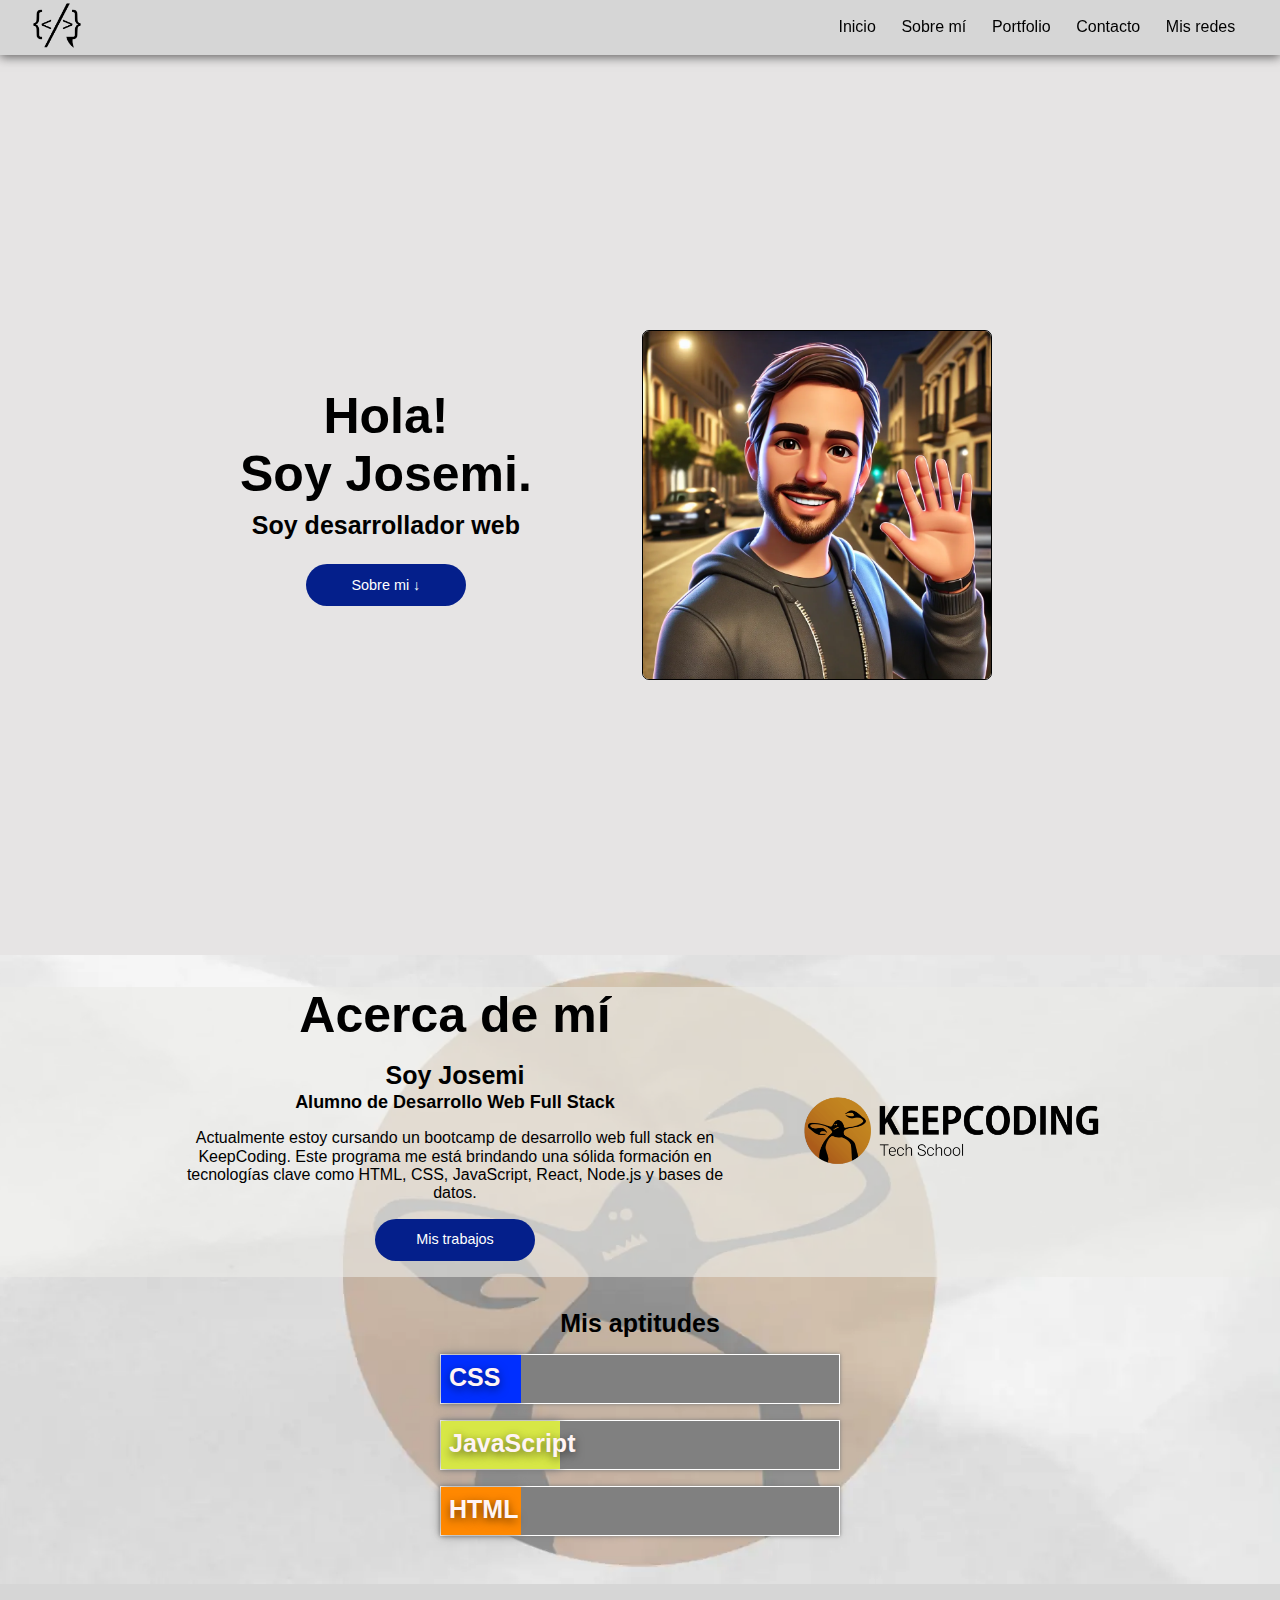
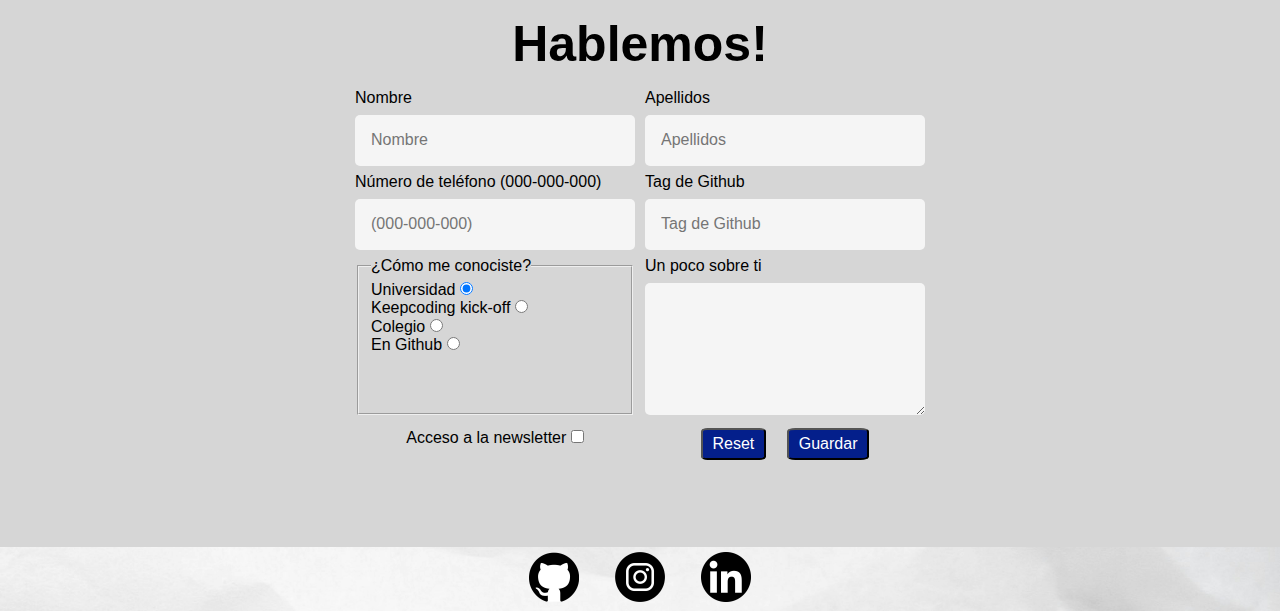
==== commit ea5ceb2f: "Mejoras accesibilidad web" ====
--- a/index.html
+++ b/index.html
@@ -57,19 +57,19 @@
 
             <ul class="list">
                 <li class="item">
-                    <a class="header-button" href="#inicio">Inicio</a>
-                </li>
-                <li class="item">
-                    <a class="header-button" href="#about_me">Sobre mí</a>
-                </li>
-                <li class="item">
-                    <a class="header-button" href="portfolio.html">Portfolio</a>
-                </li>
-                <li class="item">
-                    <a class="header-button" href="#contact">Contacto</a>
-                </li>
-                <li class="item">
-                    <a class="header-button" href="#rrss">Mis redes</a>
+                    <a class="header-button" href="#inicio" title="Navega hacia la sección de inicio  de esta web">Inicio</a>
+                </li>
+                <li class="item">
+                    <a class="header-button" href="#about_me" title="Navega hacia la sección sobre mi de esta web">Sobre mí</a>
+                </li>
+                <li class="item">
+                    <a class="header-button" href="portfolio.html"title="Navega hacia la página portfolio de esta web">Portfolio</a>
+                </li>
+                <li class="item">
+                    <a class="header-button" href="#contact" title="Navega hacia la sección contacto de esta web">Contacto</a>
+                </li>
+                <li class="item">
+                    <a class="header-button" href="#rrss" title="Navega hacia la sección de inicio de esta web">Mis redes</a>
                 </li>
 
             </ul>
@@ -82,7 +82,7 @@
                 <h1>Hola!</h1>
                 <h1>Soy Josemi.</h1>
                 <h2>Soy desarrollador web</h2>
-                <a class="button about" href="#about_me">Sobre mi ↓</a>
+                <a class="button about" href="#about_me" title="Navega hacia la sección sobre mí de esta página">Sobre mi ↓</a>
             </div>
             <img class="avatar" src="assets/app/avatar.webp" alt="avatar de Jose Miguel Atiénzar" srcset="
             assets/app/responsive_avatar/avatar_q6gcak_c_scale,w_200.webp 200w,
@@ -111,9 +111,9 @@
                             Este programa me está brindando una sólida formación en tecnologías clave como
                             HTML, CSS, JavaScript, React, Node.js y bases de datos.
                         </p>
-                        <a class="button about" href="portfolio.html">Mis trabajos</a>
-                    </div>
-                    <img src="assets/app/keepcoding.png" alt="" srcset="noshow 768w,
+                        <a class="button about" href="portfolio.html"  title="Navega hacia mi portfolio">Mis trabajos</a>
+                    </div>
+                    <img src="assets/app/keepcoding.png" alt="Logo de la empresa KeepCoding" srcset="noshow 768w,
                  assets/app/keepcoding_responsive/keepcoding_nskoqx_c_scale,w_1380.png 769w">
                 </div>
 
@@ -153,60 +153,60 @@
             <h1>Hablemos!</h1>
             <form class="formulario" method="post" action="contact.user">
                 <div class="form_element" id="name">
-                    <label for="name">Nombre</label>
+                    <label for="name" title="Escribe tu nombre">Nombre</label>
                     <input class="input" type="text" id="name" placeholder="Nombre" autocomplete="given-name" required>
                 </div>
                 <div class="form_element" id="last_name">
-                    <label for="last_name">Apellidos</label>
+                    <label for="last_name" title="Escribe tus apellidos">Apellidos</label>
                     <input class="input" type="text" id="last_name" placeholder="Apellidos" autocomplete="family-name"
                         required>
                 </div>
                 <div class="form_element" id="phone_number">
-                    <label for="tel">Número de teléfono (000-000-000)</label>
+                    <label for="tel" title="Escribe tu número de teléfono">Número de teléfono (000-000-000)</label>
                     <input class="input" type="tel" id="tel" placeholder="(000-000-000)" autocomplete="tel"
                         pattern="[0-9]{3}-[0-9]{3}-[0-9]{3}" title="Formato adecuado 000-000-000" required>
                 </div>
                 <fieldset class="form_element" id="know">
                     <legend>¿Cómo me conociste?</legend>
                     <div>
-                        <label for="university">Universidad</label>
+                        <label for="university" title="Universidad">Universidad</label>
                         <input class="input" type="radio" name="know" id="university" value="Universidad" checked
                             required>
                     </div>
                     <div>
-                        <label for="keepcoding">Keepcoding kick-off</label>
+                        <label for="keepcoding" title="Keepcoding kick-off">Keepcoding kick-off</label>
                         <input class="input" type="radio" name="know" id="keepcoding" value="KeepCoding">
                     </div>
                     <div>
-                        <label for="colegio">Colegio</label>
+                        <label for="colegio" title="Colegio">Colegio</label>
                         <input class="input" type="radio" name="know" id="colegio" value="Colegio">
                     </div>
                     <div>
-                        <label for="github">Github</label>
+                        <label for="github" title="En Github">En Github</label>
                         <input class="input" type="radio" name="know" id="github" value="Github">
                     </div>
                 </fieldset>
                 <div class="form_element" id="git_tag">
-                    <label for="git_tag">Tag de Github</label>
+                    <label for="git_tag" title="Escribe tu tag de Github ">Tag de Github</label>
                     <input class="input" type="text" id="git_tag" placeholder="Tag de Github" autocomplete="off"
                         pattern="^@[^\s]+" title="Inserta tu tag de Github ejemplo: @TagDeEjemplo" required>
                 </div>
                 <div class="form_element" id="about">
-                    <label for="info">Un poco sobre ti</label>
+                    <label for="info" title="Escribe tu un poco sobre ti">Un poco sobre ti</label>
                     <textarea class="input" name="contactinfo" id="info" maxlength="180" rows="10"
                         title="Máximo 180 caracteres">
                     </textarea>
                 </div>
                 <div class="form_element" id="news-letter">
                     <div>
-                        <label for="newsletter">Acceso a la newsletter</label>
+                        <label for="newsletter" title=" Acceso a la Newsletter">Acceso a la newsletter</label>
                         <input class="input" type="checkbox" id="newsletter" name="newsletter">
                     </div>
                 </div>
                 <div class="form_element" id="buttons">
                     <div>
-                        <button class="btn secondary" type="Reset">Reset</button>
-                        <button class="btn" type="submit">Guardar</button>
+                        <button class="btn secondary" type="Reset" title="Resetear formulario">Reset</button>
+                        <button class="btn" type="submit" title="Enviar formulario">Guardar</button>
                     </div>
                 </div>
             </form>
@@ -220,17 +220,17 @@
         <div class="img-link">
             <a href="https://github.com/Josemiguel736" target="_blank" title="Enlace al Github de José Miguel Atiénzar"
                 rel="noopener noreferrer">
-                <img src="assets/app/logo github.png" alt="Github José Miguel Atiénzar " srcset=""></a>
+                <img src="assets/app/logo github.png" alt="Logo de Github" srcset=""></a>
 
 
             <a href="https://www.instagram.com/josemiguelatienzar/?hl=en" target="_blank"
                 title="Enlace al Instagram de José Miguel Atiénzar" rel="noopener noreferrer">
-                <img src="assets/app/logo instagram.png" alt="Instagram José Miguel Atiénzar " srcset=""></a>
+                <img src="assets/app/logo instagram.png" alt="Logo de Instagram" srcset=""></a>
 
 
             <a href="https://www.linkedin.com/in/jos%C3%A9-miguel-ati%C3%A9nzar-heras-3a7302261/" target="_blank"
                 title="Enlace al Linkedin de José Miguel Atiénzar" rel="noopener noreferrer">
-                <img src="assets/app/logo linkedin.png" alt="Linkedin José Miguel Atiénzar " srcset=""></a>
+                <img src="assets/app/logo linkedin.png" alt="Logo de Linkedin" srcset=""></a>
         </div>
 
     </footer>
--- a/styles/contact.css
+++ b/styles/contact.css
@@ -51,7 +51,7 @@
 
 
         grid-template-areas:
-            "last_name last_name name name "
+            "name name last_name last_name "
             "phone_number phone_number git_tag git_tag"
             "know know about about"
             "know know about about"
